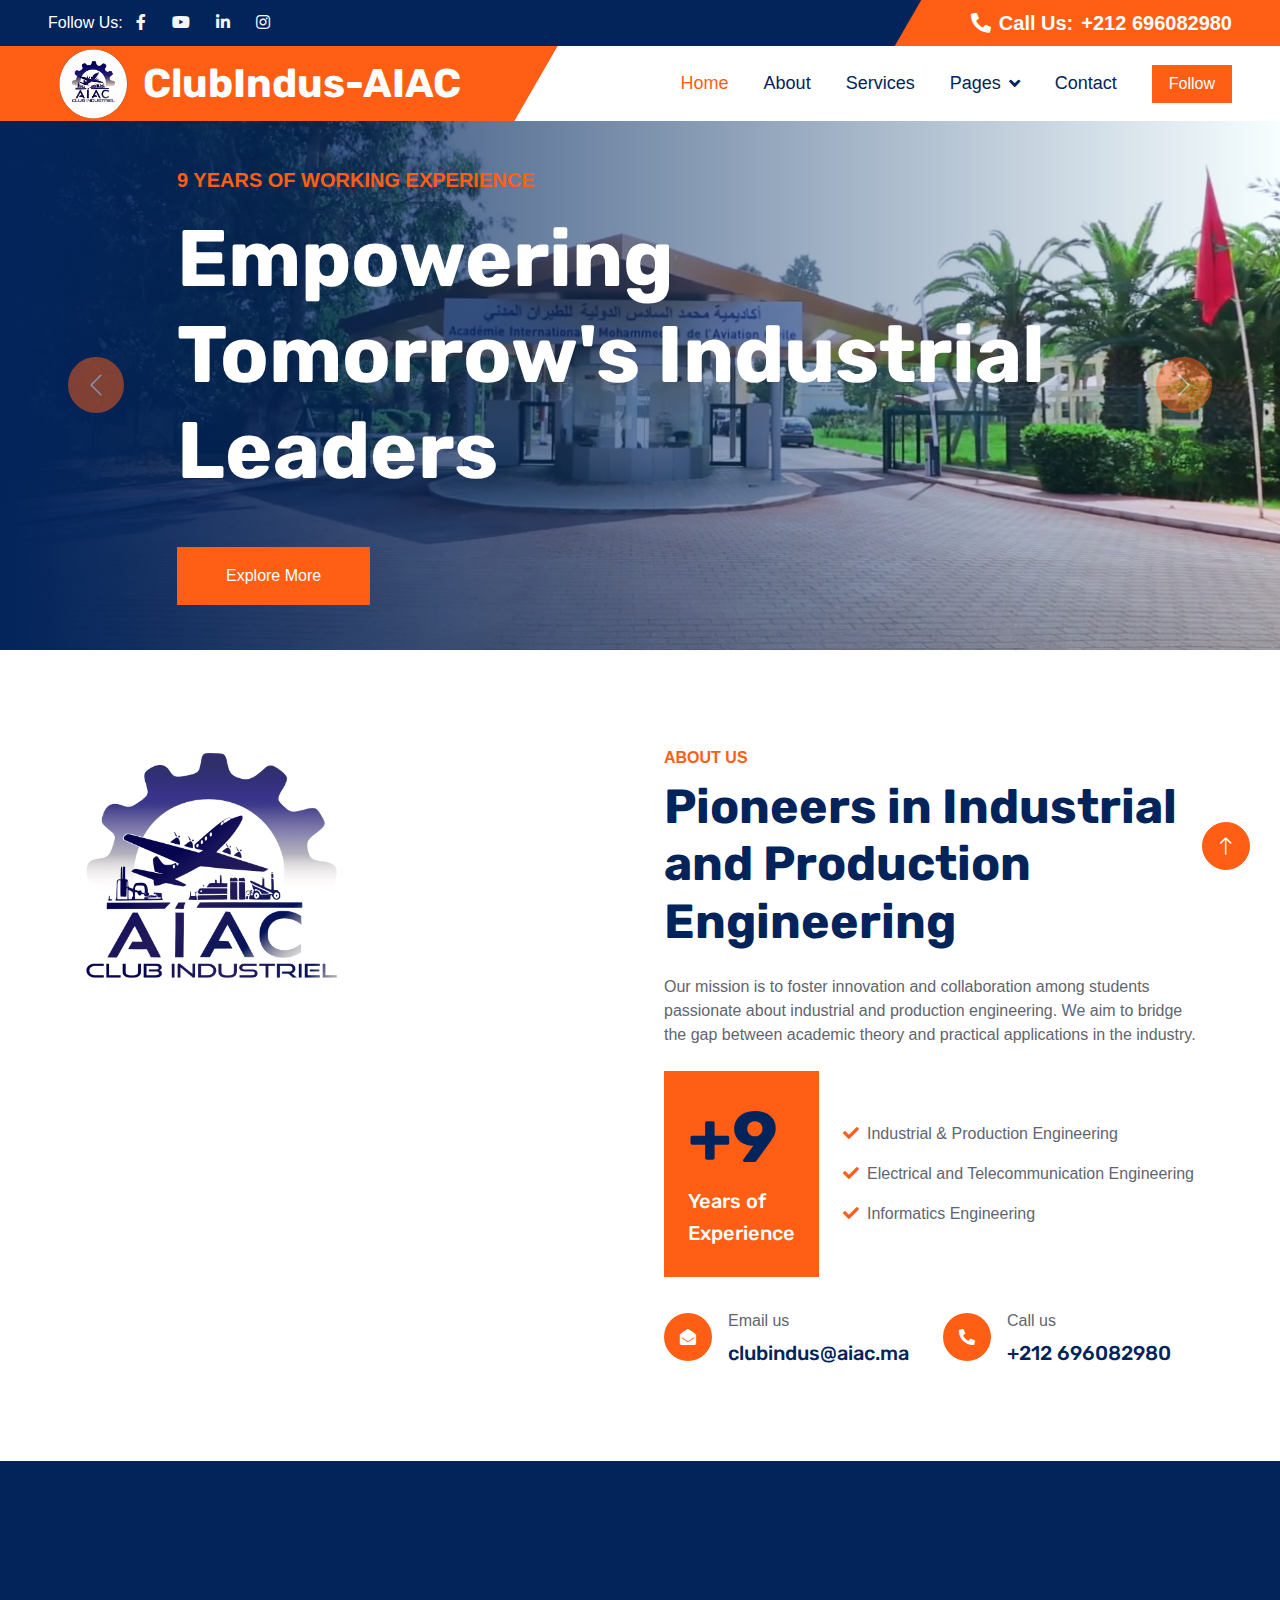
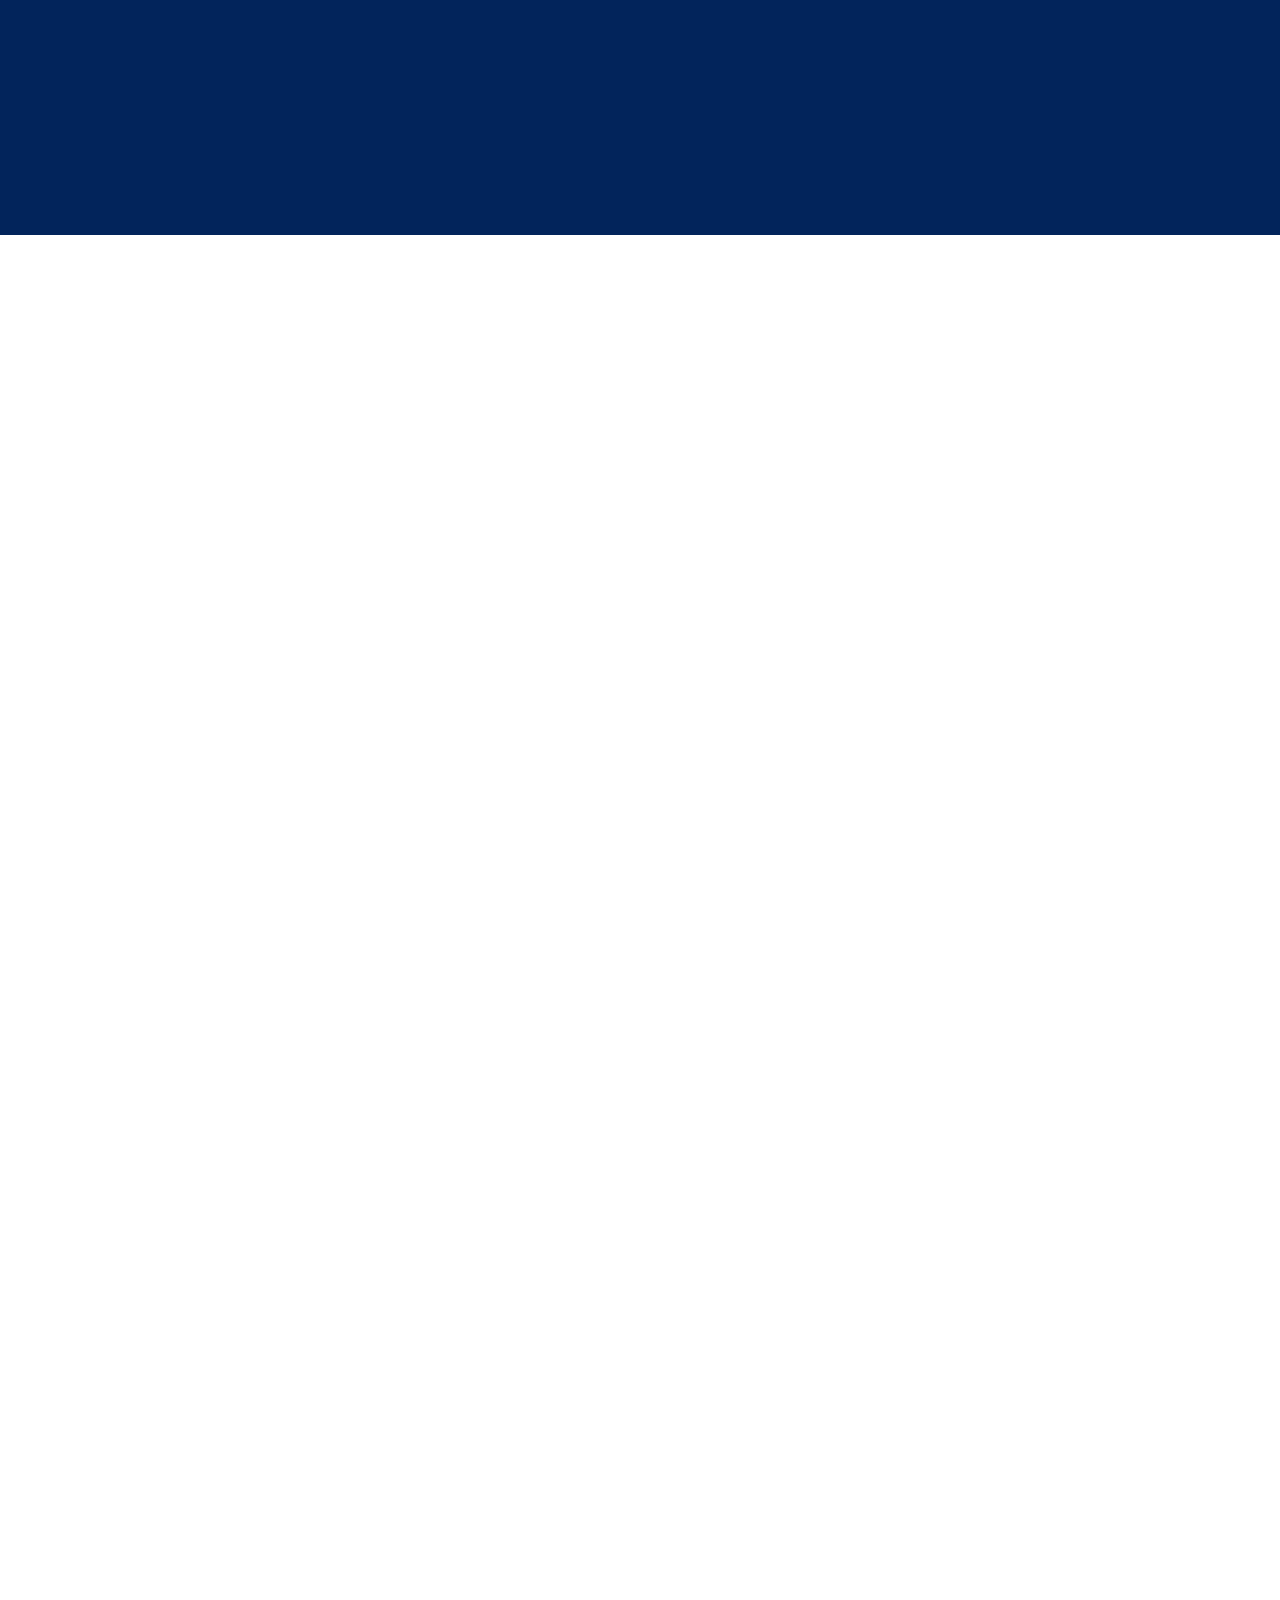
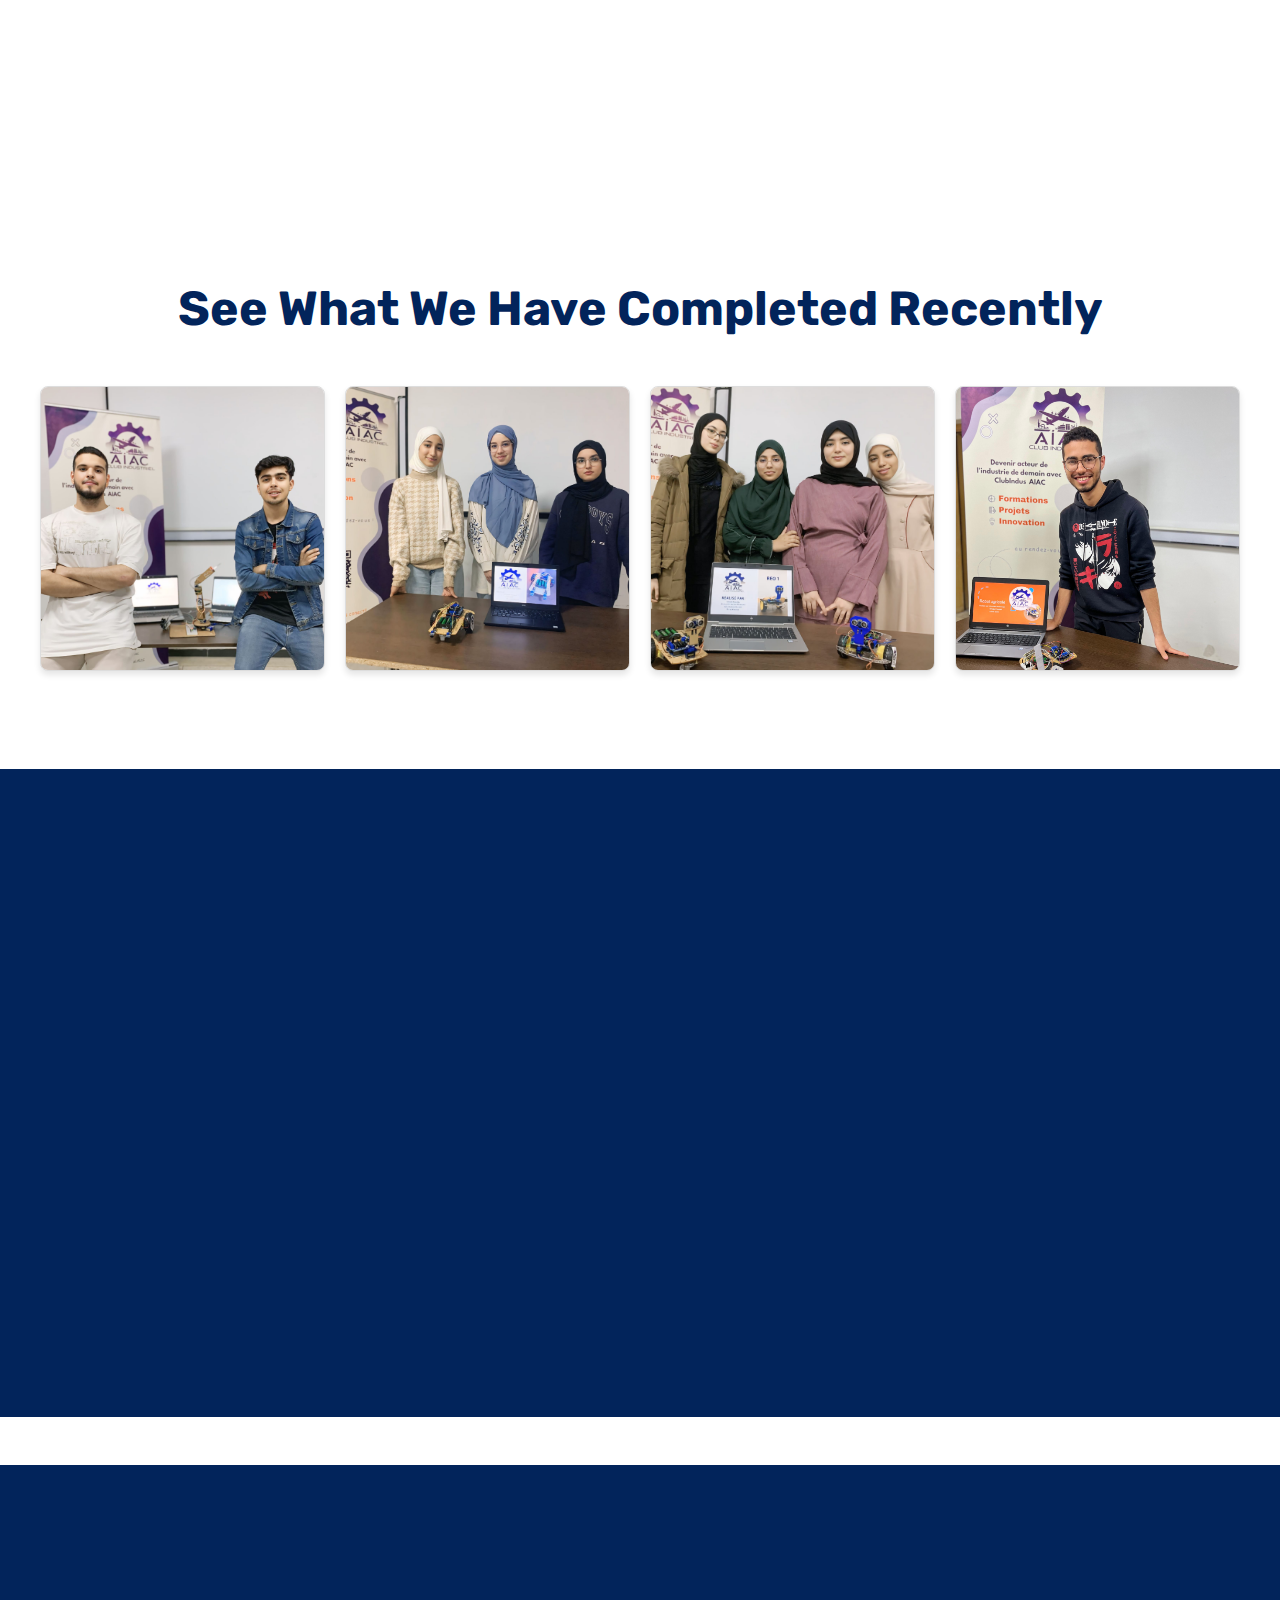
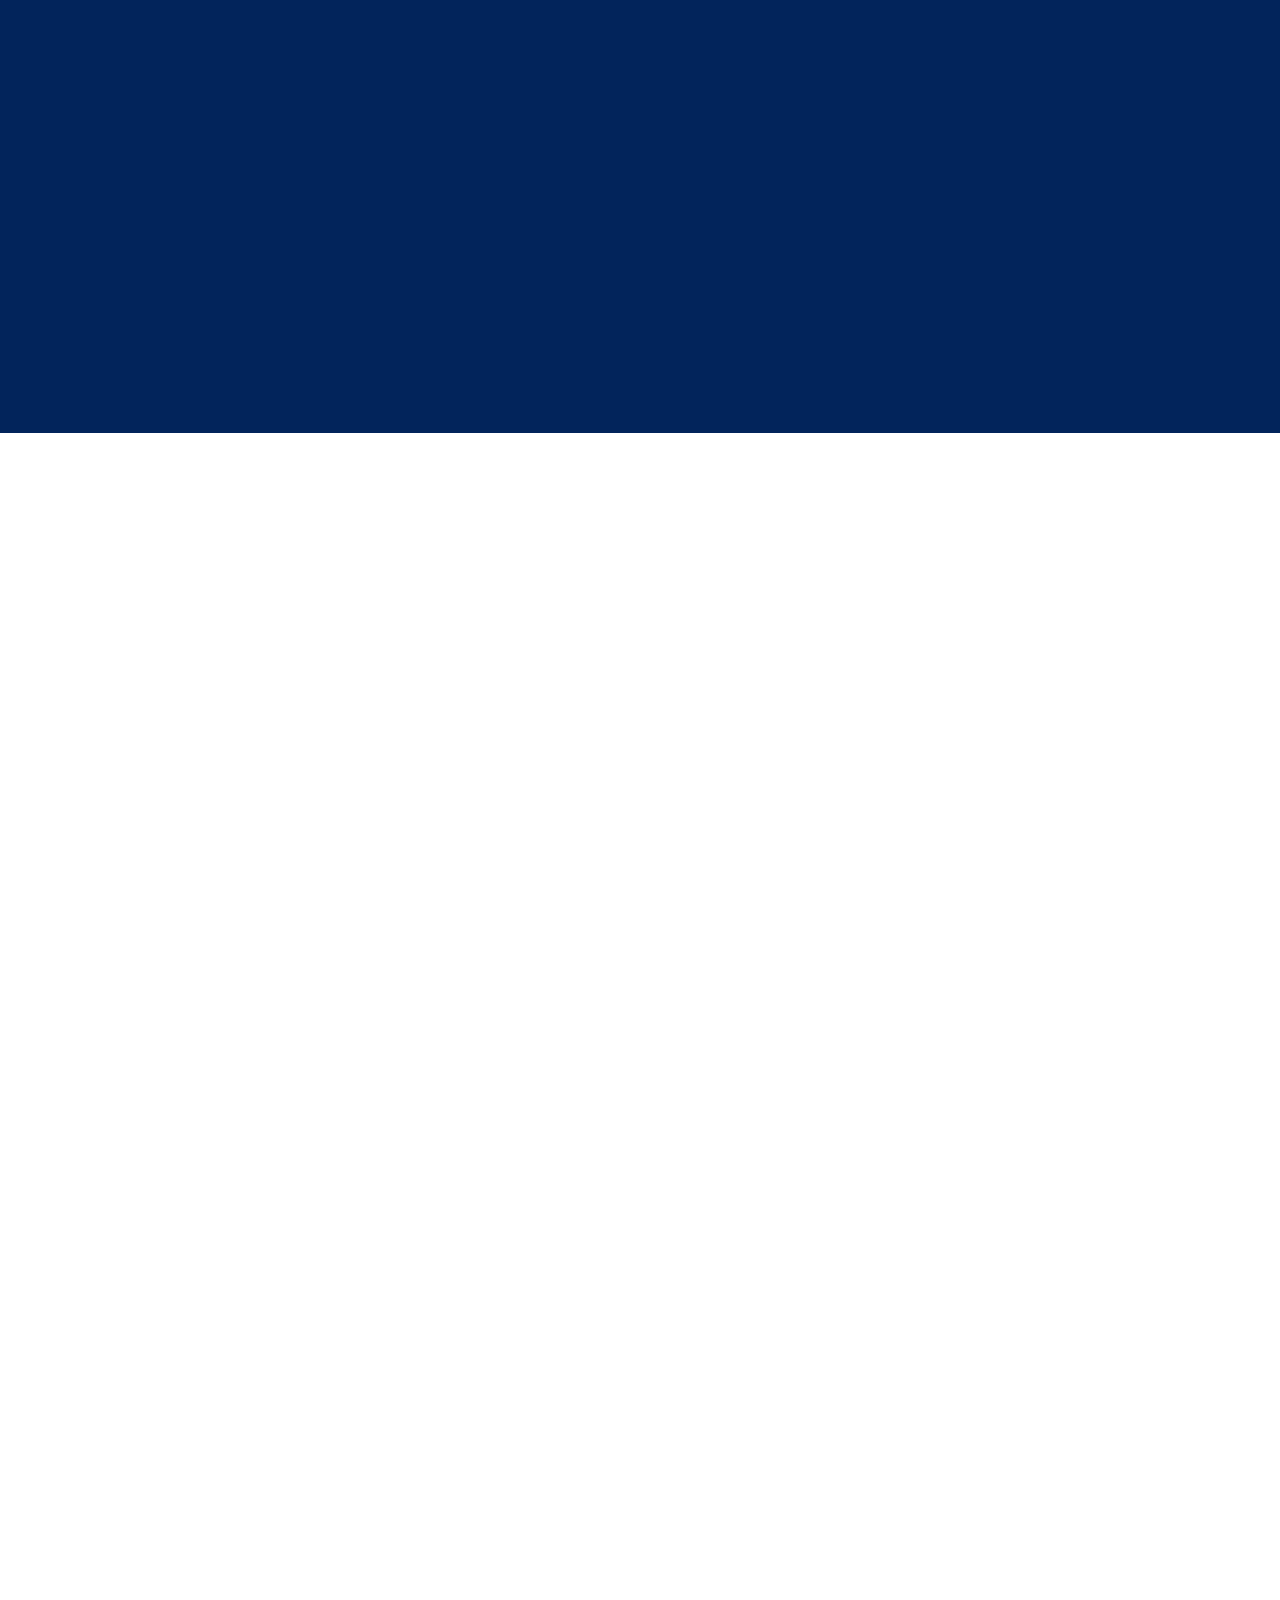
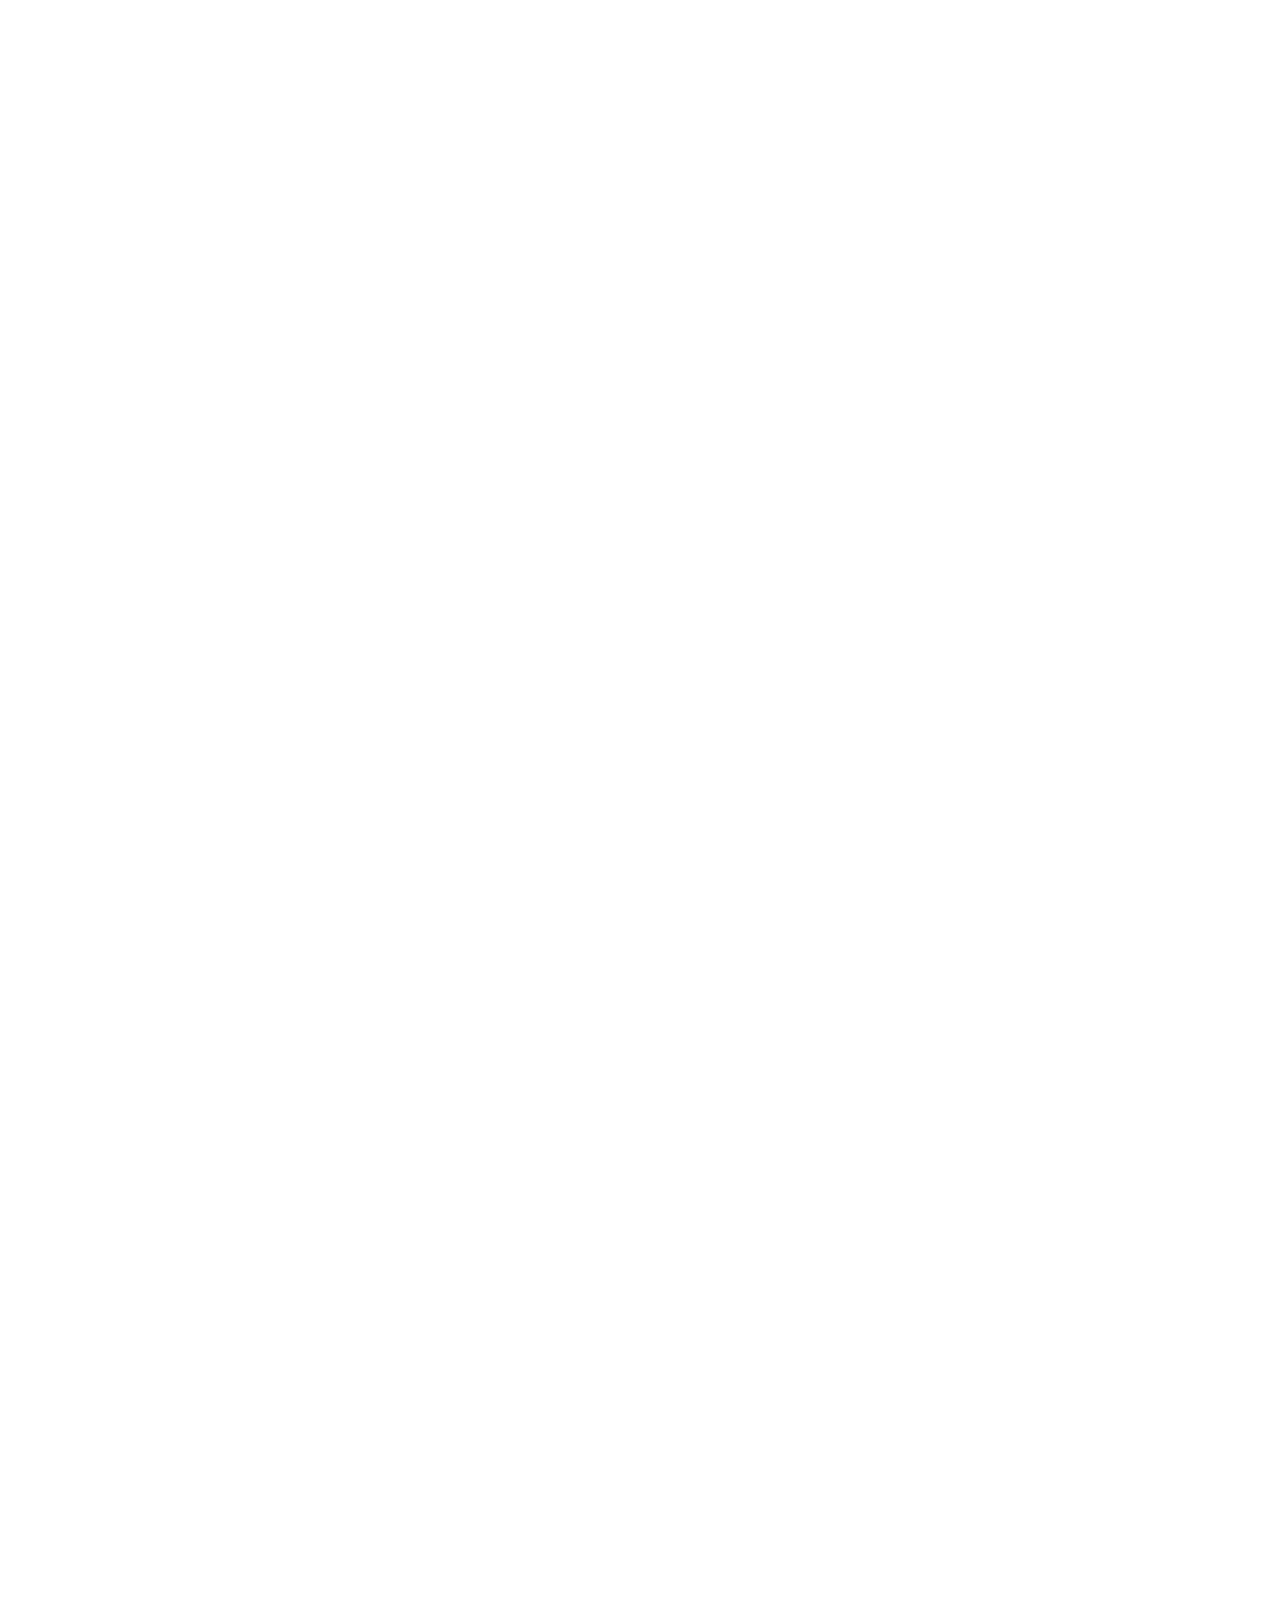
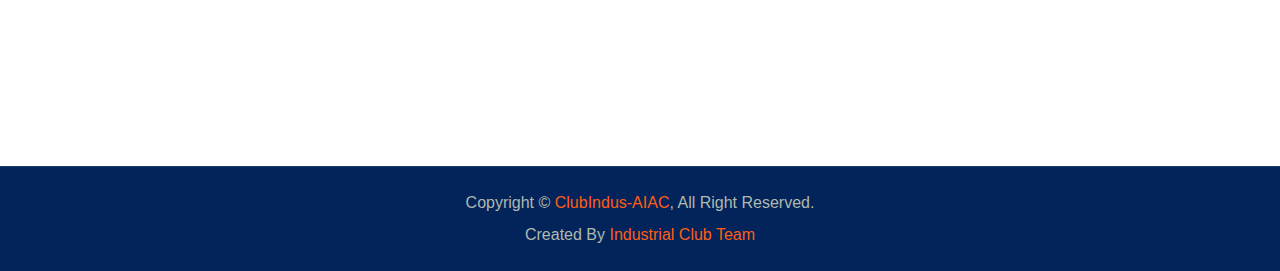
==== index.html @ c7acda67 "`Added alt tags to logo images in index.html`" ====
<!DOCTYPE html>
<html lang="en">

<head>
    <meta charset="utf-8">
    <title>Industrial club AIAC</title>
    <meta content="width=device-width, initial-scale=1.0" name="viewport">
    <meta name="description" content="Discover the AIAC Industrial Club: a space for innovation and training for industrial engineering students.">
    <meta name="keywords" content="club indus aiac, indus aiac, Académie Internationale Mohammed VI de l'Aviation Civile, club indus AIAC, indus AIAC, industrial club, AIAC, industry, industrial engineering, innovation, training">
    <meta name="author" content="AIAC Industrial Club">

    <!-- OneSignal -->
    <script src="https://cdn.onesignal.com/sdks/web/v16/OneSignalSDK.page.js" defer></script>
<script>
  window.OneSignalDeferred = window.OneSignalDeferred || [];
  OneSignalDeferred.push(async function(OneSignal) {
    await OneSignal.init({
      appId: "02920e06-3209-4dfc-8f0b-f9dc624de262",
    });
  });
</script>
    <!-- OneSignal -->


    <!-- Favicon -->
    <link href="img/favicon.ico" rel="icon">

    <!-- Google Web Fonts -->
    <link rel="preconnect" href="https://fonts.googleapis.com">
    <link rel="preconnect" href="https://fonts.gstatic.com" crossorigin>
    <link href="https://fonts.googleapis.com/css2?family=Open+Sans:wght@400;500;600&family=Rubik:wght@500;600;700&display=swap" rel="stylesheet">

    <!-- Icon Font Stylesheet -->
    <link href="https://cdnjs.cloudflare.com/ajax/libs/font-awesome/5.10.0/css/all.min.css" rel="stylesheet">
    <link href="https://cdn.jsdelivr.net/npm/bootstrap-icons@1.4.1/font/bootstrap-icons.css" rel="stylesheet">

    <!-- Libraries Stylesheet -->
    <link href="lib/animate/animate.min.css" rel="stylesheet">
    <link href="lib/owlcarousel/assets/owl.carousel.min.css" rel="stylesheet">

    <!-- Customized Bootstrap Stylesheet -->
    <link href="css/bootstrap.min.css" rel="stylesheet">

    <!-- Template Stylesheet -->
    <link href="css/style.css" rel="stylesheet">
</head>

<body>
    <!-- Spinner Start -->
    <div id="spinner" class="show bg-white position-fixed translate-middle w-100 vh-100 top-50 start-50 d-flex align-items-center justify-content-center">
        <div class="spinner-border text-primary" role="status" style="width: 3rem; height: 3rem;"></div>
    </div>
    <!-- Spinner End -->


    <!-- Topbar Start -->
    <div class="container-fluid bg-dark px-0">
        <div class="row g-0 d-none d-lg-flex">
            <div class="col-lg-6 ps-5 text-start">
                <div class="h-100 d-inline-flex align-items-center text-white">
                    <span>Follow Us:</span>
                    <a class="btn btn-link text-light" href="https://www.facebook.com/ClubIndustrielAIAC/"><i class="fab fa-facebook-f"></i></a>
                    <a class="btn btn-link text-light" href=""><i class="fab fa-youtube"></i></a>
                    <a class="btn btn-link text-light" href="https://www.linkedin.com/company/club-industriel-aiac/"><i class="fab fa-linkedin-in"></i></a>
                    <a class="btn btn-link text-light" href="https://www.instagram.com/clubindusaiac/"><i class="fab fa-instagram"></i></a>
                </div>
            </div>
            <div class="col-lg-6 text-end">
                <div class="h-100 topbar-right d-inline-flex align-items-center text-white py-2 px-5">
                    <span class="fs-5 fw-bold me-2"><i class="fa fa-phone-alt me-2"></i>Call Us:</span>
                    <span class="fs-5 fw-bold">+212 696082980</span>
                </div>
            </div>
        </div>
    </div>
    <!-- Topbar End -->


    <!-- Navbar Start -->
    <nav class="navbar navbar-expand-lg bg-white navbar-light sticky-top py-0 pe-5">
        <a href="index.html" class="navbar-brand ps-5 me-0">
            <div ><img class="logo" src="img/logojdid.png" alt="Logo"></div>
            <h1 class="text-white m-0">ClubIndus-AIAC</h1>
            
        </a>
        <button type="button" class="navbar-toggler me-0" data-bs-toggle="collapse" data-bs-target="#navbarCollapse">
            <span class="navbar-toggler-icon"></span>
        </button>
        <div class="collapse navbar-collapse" id="navbarCollapse">
            
            <div class="navbar-nav ms-auto p-4 p-lg-0">
                <a href="index.html" class="nav-item nav-link active">Home</a>
                <a href="about.html" class="nav-item nav-link">About</a>
                <a href="service.html" class="nav-item nav-link">Services</a>
                <div class="nav-item dropdown">
                    <a href="#" class="nav-link dropdown-toggle" data-bs-toggle="dropdown">Pages</a>
                    <div class="dropdown-menu bg-light m-0">
                        <a href="project.html" class="dropdown-item">Projects</a>
                        <a href="feature.html" class="dropdown-item">Features</a>
                        <a href="404.html" class="dropdown-item">Events</a>
                        <a href="team.html" class="dropdown-item">Our Team</a>
                        <a href="testimonial.html" class="dropdown-item">Testimonial</a>
                    </div>
                </div>
                <a href="contact.html" class="nav-item nav-link">Contact</a>
            </div>
            <a href="https://www.instagram.com/clubindusaiac/" class="btn btn-primary px-3 d-none d-lg-block" id="followButton">Follow</a>
            
        </div>
    </nav>
    <!-- Navbar End -->


    <!-- Carousel Start -->
    <div class="container-fluid px-0 mb-5">
        
        <div id="header-carousel" class="carousel slide" data-bs-ride="carousel">
            <div class="carousel-inner">
                <div class="carousel-item active">
                    
                    <img class="w-100" src="img/carousel-1.jpg" alt="Image">
                    <div class="carousel-caption">
                        <div class="container">
                            <div class="row justify-content-center">
                                <div class="col-lg-10 text-start">
                                    <p class="fs-5 fw-medium text-primary text-uppercase animated slideInRight">9 Years of Working Experience</p>
                                    <h1 class="display-1 text-white mb-5 animated slideInRight">Empowering Tomorrow's Industrial Leaders</h1>
                                    <a href="#about" class="btn btn-primary py-3 px-5 animated slideInRight">Explore More</a>
                                </div>
                            </div>
                        </div>
                    </div>
                </div>
                <div class="carousel-item">
                    
                    <img class="w-100" src="img/carousel-2.jpg" alt="Image">
                    <div class="carousel-caption">
                        <div class="container">
                            <div class="row justify-content-center">
                                <div class="col-lg-10 text-start">
                                    <p class="fs-5 fw-medium text-primary text-uppercase animated slideInRight">9 Years of Working Experience</p>
                                    <h1 class="display-1 text-white mb-5 animated slideInRight">Fostering Innovation and Growth in Engineering</h1>
                                    <a href="#about" class="btn btn-primary py-3 px-5 animated slideInRight">Explore More</a>
                                </div>
                            </div>
                        </div>
                    </div>
                </div>
            </div>
            <button class="carousel-control-prev" type="button" data-bs-target="#header-carousel"
                data-bs-slide="prev">
                <span class="carousel-control-prev-icon" aria-hidden="true"></span>
                <span class="visually-hidden">Previous</span>
            </button>
            <button class="carousel-control-next" type="button" data-bs-target="#header-carousel"
                data-bs-slide="next">
                <span class="carousel-control-next-icon" aria-hidden="true"></span>
                <span class="visually-hidden">Next</span>
            </button>
        </div>
    </div>
    <!-- Carousel End -->


    <!-- About Start -->
    <div class="container-xxl py-5" id="about">
        <div class="container">
            <div class="row g-5">
                <div class="col-lg-6">
                    <div class="row gx-3 h-100">
                        <div class="col-6 align-self-start wow fadeInUp" data-wow-delay="0.1s">
                            <img class="img-fluid" src="img/logo.png" alt="club industriel aiac">
                        </div>
                        <div class="col-6 align-self-end wow fadeInDown" data-wow-delay="0.1s">
                            <img class="img-fluid" src="img/about-1.jpg" alt="club industriel aiac">
                        </div>
                    </div>
                </div>
                <div class="col-lg-6 wow fadeIn" data-wow-delay="0.5s">
                    <p class="fw-medium text-uppercase text-primary mb-2">About Us</p>
                    <h1 class="display-5 mb-4">Pioneers in Industrial and Production Engineering</h1>
                    <p class="mb-4">Our mission is to foster innovation and collaboration among students passionate about industrial and production engineering. We aim to bridge the gap between academic theory and practical applications in the industry.</p>
                    <div class="d-flex align-items-center mb-4">
                        <div class="flex-shrink-0 bg-primary p-4">
                            <h1 class="display-2">+9</h1>
                            <h5 class="text-white">Years of</h5>
                            <h5 class="text-white">Experience</h5>
                        </div>
                        <div class="ms-4">
                            <p><i class="fa fa-check text-primary me-2"></i>Industrial & Production Engineering</p>
                            <p><i class="fa fa-check text-primary me-2"></i>Electrical and Telecommunication Engineering</p>
                            <p class="mb-0"><i class="fa fa-check text-primary me-2"></i>Informatics Engineering</p>
                        </div>
                    </div>
                    <div class="row pt-2">
                        <div class="col-sm-6">
                            <div class="d-flex align-items-center">
                                <div class="flex-shrink-0 btn-lg-square rounded-circle bg-primary">
                                    <i class="fa fa-envelope-open text-white"></i>
                                </div>
                                <div class="ms-3">
                                    <p class="mb-2">Email us</p>
                                    <h5 class="mb-0">clubindus@aiac.ma</h5>
                                </div>
                            </div>
                        </div>
                        <div class="col-sm-6">
                            <div class="d-flex align-items-center">
                                <div class="flex-shrink-0 btn-lg-square rounded-circle bg-primary">
                                    <i class="fa fa-phone-alt text-white"></i>
                                </div>
                                <div class="ms-3">
                                    <p class="mb-2">Call us</p>
                                    <h5 class="mb-0">+212 696082980</h5>
                                </div>
                            </div>
                        </div>
                    </div>
                </div>
            </div>
        </div>
    </div>
    <!-- About End -->


    <!-- Facts Start -->
    <div class="container-fluid facts my-5 p-5">
        <div class="row g-5">
            <div class="col-md-6 col-xl-3 wow fadeIn" data-wow-delay="0.1s">
                <div class="text-center border p-5">
                    <i class="fa fa-certificate fa-3x text-white mb-3"></i>
                    <h1 class="display-2 text-primary mb-0" data-toggle="counter-up">+9</h1>
                    <span class="fs-5 fw-semi-bold text-white">Years Experience</span>
                </div>
            </div>
            <div class="col-md-6 col-xl-3 wow fadeIn" data-wow-delay="0.3s">
                <div class="text-center border p-5">
                    <i class="fa fa-users-cog fa-3x text-white mb-3"></i>
                    <h1 class="display-2 text-primary mb-0" data-toggle="counter-up">65</h1>
                    <span class="fs-5 fw-semi-bold text-white">Team Members</span>
                </div>
            </div>
            <div class="col-md-6 col-xl-3 wow fadeIn" data-wow-delay="0.5s">
                <div class="text-center border p-5">
                    <i class="fa fa-users fa-3x text-white mb-3"></i>
                    <h1 class="display-2 text-primary mb-0" data-toggle="counter-up">450</h1>
                    <span class="fs-5 fw-semi-bold text-white">Old Members</span>
                </div>
            </div>
            <div class="col-md-6 col-xl-3 wow fadeIn" data-wow-delay="0.7s">
                <div class="text-center border p-5">
                    <i class="fa fa-check-double fa-3x text-white mb-3"></i>
                    <h1 class="display-2 text-primary mb-0" data-toggle="counter-up">+9</h1>
                    <span class="fs-5 fw-semi-bold text-white">Projects Done</span>
                </div>
            </div>
        </div>
    </div>
    <!-- Facts End -->


    <!-- Features Start -->
    <div class="container-xxl py-5">
        <div class="container">
            <div class="row g-5 align-items-center">
                <div class="col-lg-6 wow fadeInUp" data-wow-delay="0.1s">
                    <div class="position-relative me-lg-4">
                        <img class="img-fluid w-100" src="img/feature.jpg" alt="">
                        <span class="position-absolute top-50 start-100 translate-middle bg-white rounded-circle d-none d-lg-block" style="width: 120px; height: 120px;"></span>
                        <button type="button" class="btn-play" data-bs-toggle="modal"
                            data-src="https://youtu.be/eDP_A_HLPFg?si=ewSUAJoMXJ6DkJhF" data-bs-target="#videoModal">
                            <span></span>
                        </button>
                    </div>
                </div>
                <div class="col-lg-6 wow fadeInUp" data-wow-delay="0.5s">
                    <p class="fw-medium text-uppercase text-primary mb-2">Why Choosing Us!</p>
                    <h1 class="display-5 mb-4">Few Reasons Why People Choosing Us!</h1>
                    <p class="mb-4">Industrial club AIAC focuses on equipping students with hands-on skills in industrial automation, process optimization, and production engineering. We bridge the gap between theoretical knowledge and practical applications, ensuring that members are industry-ready.</p>
                    <div class="row gy-4">
                        <div class="col-12">
                            <div class="d-flex">
                                <div class="flex-shrink-0 btn-lg-square rounded-circle bg-primary">
                                    <i class="fa fa-check text-white"></i>
                                </div>
                                <div class="ms-4">
                                    <h4>Cutting-Edge Projects</h4>
                                    <span>We work on innovative projects that address real-world industrial challenges, from robotics to smart manufacturing systems. These projects help members gain experience and showcase their talents.</span>
                                </div>
                            </div>
                        </div>
                        <div class="col-12">
                            <div class="d-flex">
                                <div class="flex-shrink-0 btn-lg-square rounded-circle bg-primary">
                                    <i class="fa fa-check text-white"></i>
                                </div>
                                <div class="ms-4">
                                    <h4>Comprehensive Learning</h4>
                                    <span>From workshops to technical competitions and industrial visits, we offer diverse learning experiences that enhance both technical and soft skills like teamwork, communication, and leadership.</span>
                                </div>
                            </div>
                        </div>
                        <div class="col-12">
                            <div class="d-flex">
                                <div class="flex-shrink-0 btn-lg-square rounded-circle bg-primary">
                                    <i class="fa fa-check text-white"></i>
                                </div>
                                <div class="ms-4">
                                    <h4>Exclusive Events</h4>
                                    <span>We host guest lectures, seminars, and conferences featuring industry leaders and pioneers in production engineering, keeping members informed about the latest trends and advancements.</span>
                                </div>
                            </div>
                        </div>
                    </div>
                </div>
            </div>
        </div>
    </div>
    <!-- Features End -->


    <!-- Video Modal Start -->
    <div class="modal modal-video fade" id="videoModal" tabindex="-1" aria-labelledby="exampleModalLabel" aria-hidden="true">
        <div class="modal-dialog">
            <div class="modal-content rounded-0">
                <div class="modal-header">
                    <h3 class="modal-title" id="exampleModalLabel">Video</h3>
                    <button type="button" class="btn-close" data-bs-dismiss="modal" aria-label="Close"></button>
                </div>
                <div class="modal-body">
                    <!-- 16:9 aspect ratio -->
                    <blockquote class="instagram-media" data-instgrm-captioned data-instgrm-permalink="https://www.instagram.com/reel/DBo_NF8NOnF/?utm_source=ig_embed&amp;utm_campaign=loading" data-instgrm-version="14" style=" background:#FFF; border:0; border-radius:3px; box-shadow:0 0 1px 0 rgba(0,0,0,0.5),0 1px 10px 0 rgba(0,0,0,0.15); margin: 1px; max-width:540px; min-width:326px; padding:0; width:99.375%; width:-webkit-calc(100% - 2px); width:calc(100% - 2px);"><div style="padding:16px;"> <a href="https://www.instagram.com/reel/DBo_NF8NOnF/?utm_source=ig_embed&amp;utm_campaign=loading" style=" background:#FFFFFF; line-height:0; padding:0 0; text-align:center; text-decoration:none; width:100%;" target="_blank"> <div style=" display: flex; flex-direction: row; align-items: center;"> <div style="background-color: #F4F4F4; border-radius: 50%; flex-grow: 0; height: 40px; margin-right: 14px; width: 40px;"></div> <div style="display: flex; flex-direction: column; flex-grow: 1; justify-content: center;"> <div style=" background-color: #F4F4F4; border-radius: 4px; flex-grow: 0; height: 14px; margin-bottom: 6px; width: 100px;"></div> <div style=" background-color: #F4F4F4; border-radius: 4px; flex-grow: 0; height: 14px; width: 60px;"></div></div></div><div style="padding: 19% 0;"></div> <div style="display:block; height:50px; margin:0 auto 12px; width:50px;"><svg width="50px" height="50px" viewBox="0 0 60 60" version="1.1" xmlns="https://www.w3.org/2000/svg" xmlns:xlink="https://www.w3.org/1999/xlink"><g stroke="none" stroke-width="1" fill="none" fill-rule="evenodd"><g transform="translate(-511.000000, -20.000000)" fill="#000000"><g><path d="M556.869,30.41 C554.814,30.41 553.148,32.076 553.148,34.131 C553.148,36.186 554.814,37.852 556.869,37.852 C558.924,37.852 560.59,36.186 560.59,34.131 C560.59,32.076 558.924,30.41 556.869,30.41 M541,60.657 C535.114,60.657 530.342,55.887 530.342,50 C530.342,44.114 535.114,39.342 541,39.342 C546.887,39.342 551.658,44.114 551.658,50 C551.658,55.887 546.887,60.657 541,60.657 M541,33.886 C532.1,33.886 524.886,41.1 524.886,50 C524.886,58.899 532.1,66.113 541,66.113 C549.9,66.113 557.115,58.899 557.115,50 C557.115,41.1 549.9,33.886 541,33.886 M565.378,62.101 C565.244,65.022 564.756,66.606 564.346,67.663 C563.803,69.06 563.154,70.057 562.106,71.106 C561.058,72.155 560.06,72.803 558.662,73.347 C557.607,73.757 556.021,74.244 553.102,74.378 C549.944,74.521 548.997,74.552 541,74.552 C533.003,74.552 532.056,74.521 528.898,74.378 C525.979,74.244 524.393,73.757 523.338,73.347 C521.94,72.803 520.942,72.155 519.894,71.106 C518.846,70.057 518.197,69.06 517.654,67.663 C517.244,66.606 516.755,65.022 516.623,62.101 C516.479,58.943 516.448,57.996 516.448,50 C516.448,42.003 516.479,41.056 516.623,37.899 C516.755,34.978 517.244,33.391 517.654,32.338 C518.197,30.938 518.846,29.942 519.894,28.894 C520.942,27.846 521.94,27.196 523.338,26.654 C524.393,26.244 525.979,25.756 528.898,25.623 C532.057,25.479 533.004,25.448 541,25.448 C548.997,25.448 549.943,25.479 553.102,25.623 C556.021,25.756 557.607,26.244 558.662,26.654 C560.06,27.196 561.058,27.846 562.106,28.894 C563.154,29.942 563.803,30.938 564.346,32.338 C564.756,33.391 565.244,34.978 565.378,37.899 C565.522,41.056 565.552,42.003 565.552,50 C565.552,57.996 565.522,58.943 565.378,62.101 M570.82,37.631 C570.674,34.438 570.167,32.258 569.425,30.349 C568.659,28.377 567.633,26.702 565.965,25.035 C564.297,23.368 562.623,22.342 560.652,21.575 C558.743,20.834 556.562,20.326 553.369,20.18 C550.169,20.033 549.148,20 541,20 C532.853,20 531.831,20.033 528.631,20.18 C525.438,20.326 523.257,20.834 521.349,21.575 C519.376,22.342 517.703,23.368 516.035,25.035 C514.368,26.702 513.342,28.377 512.574,30.349 C511.834,32.258 511.326,34.438 511.181,37.631 C511.035,40.831 511,41.851 511,50 C511,58.147 511.035,59.17 511.181,62.369 C511.326,65.562 511.834,67.743 512.574,69.651 C513.342,71.625 514.368,73.296 516.035,74.965 C517.703,76.634 519.376,77.658 521.349,78.425 C523.257,79.167 525.438,79.673 528.631,79.82 C531.831,79.965 532.853,80.001 541,80.001 C549.148,80.001 550.169,79.965 553.369,79.82 C556.562,79.673 558.743,79.167 560.652,78.425 C562.623,77.658 564.297,76.634 565.965,74.965 C567.633,73.296 568.659,71.625 569.425,69.651 C570.167,67.743 570.674,65.562 570.82,62.369 C570.966,59.17 571,58.147 571,50 C571,41.851 570.966,40.831 570.82,37.631"></path></g></g></g></svg></div><div style="padding-top: 8px;"> <div style=" color:#3897f0; font-family:Arial,sans-serif; font-size:14px; font-style:normal; font-weight:550; line-height:18px;">Voir cette publication sur Instagram</div></div><div style="padding: 12.5% 0;"></div> <div style="display: flex; flex-direction: row; margin-bottom: 14px; align-items: center;"><div> <div style="background-color: #F4F4F4; border-radius: 50%; height: 12.5px; width: 12.5px; transform: translateX(0px) translateY(7px);"></div> <div style="background-color: #F4F4F4; height: 12.5px; transform: rotate(-45deg) translateX(3px) translateY(1px); width: 12.5px; flex-grow: 0; margin-right: 14px; margin-left: 2px;"></div> <div style="background-color: #F4F4F4; border-radius: 50%; height: 12.5px; width: 12.5px; transform: translateX(9px) translateY(-18px);"></div></div><div style="margin-left: 8px;"> <div style=" background-color: #F4F4F4; border-radius: 50%; flex-grow: 0; height: 20px; width: 20px;"></div> <div style=" width: 0; height: 0; border-top: 2px solid transparent; border-left: 6px solid #f4f4f4; border-bottom: 2px solid transparent; transform: translateX(16px) translateY(-4px) rotate(30deg)"></div></div><div style="margin-left: auto;"> <div style=" width: 0px; border-top: 8px solid #F4F4F4; border-right: 8px solid transparent; transform: translateY(16px);"></div> <div style=" background-color: #F4F4F4; flex-grow: 0; height: 12px; width: 16px; transform: translateY(-4px);"></div> <div style=" width: 0; height: 0; border-top: 8px solid #F4F4F4; border-left: 8px solid transparent; transform: translateY(-4px) translateX(8px);"></div></div></div> <div style="display: flex; flex-direction: column; flex-grow: 1; justify-content: center; margin-bottom: 24px;"> <div style=" background-color: #F4F4F4; border-radius: 4px; flex-grow: 0; height: 14px; margin-bottom: 6px; width: 224px;"></div> <div style=" background-color: #F4F4F4; border-radius: 4px; flex-grow: 0; height: 14px; width: 144px;"></div></div></a><p style=" color:#c9c8cd; font-family:Arial,sans-serif; font-size:14px; line-height:17px; margin-bottom:0; margin-top:8px; overflow:hidden; padding:8px 0 7px; text-align:center; text-overflow:ellipsis; white-space:nowrap;"><a href="https://www.instagram.com/reel/DBo_NF8NOnF/?utm_source=ig_embed&amp;utm_campaign=loading" style=" color:#c9c8cd; font-family:Arial,sans-serif; font-size:14px; font-style:normal; font-weight:normal; line-height:17px; text-decoration:none;" target="_blank">Une publication partagée par club industriel AIAC (@clubindusaiac)</a></p></div></blockquote>
                    <script async src="https://www.instagram.com/embed.js"></script>
                </div>
            </div>
        </div>
    </div>
    <!-- Video Modal End -->


    <!-- Service Start -->
    <div class="container-xxl py-5">
        <div class="container">
            <div class="text-center mx-auto pb-4 wow fadeInUp" data-wow-delay="0.1s" style="max-width: 600px;">
                <p class="fw-medium text-uppercase text-primary mb-2">Our Services</p>
                <h1 class="display-5 mb-4">We Provide Best Industrial Services</h1>
            </div>
            <div class="row gy-5 gx-4">
                <div class="col-md-6 col-lg-4 wow fadeInUp" data-wow-delay="0.1s">
                    <div class="service-item">
                        <img class="img-fluid" src="img/service-1.jpg" alt="">
                        <div class="service-img">
                            <img class="img-fluid" src="img/service-1.jpg" alt="">
                        </div>
                        <div class="service-detail">
                            <div class="service-title">
                                <hr class="w-25">
                                <h3 class="mb-0">Workshops and Training Sessions</h3>
                                <hr class="w-25">
                            </div>
                            <div class="service-text">
                                <p class="text-white mb-0">Hands-on training in industrial automation, production processes, robotics, and manufacturing technologies.
                                    Seminars on the latest trends in industrial and production engineering (e.g., lean manufacturing, 3D printing, IoT in industry).
                                    </p>
                            </div>
                        </div>
                        <a class="btn btn-light" href="">Read More</a>
                    </div>
                </div>
                <div class="col-md-6 col-lg-4 wow fadeInUp" data-wow-delay="0.3s">
                    <div class="service-item">
                        <img class="img-fluid" src="img/service-2.jpg" alt="">
                        <div class="service-img">
                            <img class="img-fluid" src="img/service-2.jpg" alt="">
                        </div>
                        <div class="service-detail">
                            <div class="service-title">
                                <hr class="w-25">
                                <h3 class="mb-0">Industrial Visits and Tours</h3>
                                <hr class="w-25">
                            </div>
                            <div class="service-text">
                                <p class="text-white mb-0">Organizing field trips to manufacturing plants, industrial sites, and engineering companies to give students practical exposure.</p>
                            </div>
                        </div>
                        <a class="btn btn-light" href="">Read More</a>
                    </div>
                </div>
                <div class="col-md-6 col-lg-4 wow fadeInUp" data-wow-delay="0.5s">
                    <div class="service-item">
                        <img class="img-fluid" src="img/service-3.jpg" alt="">
                        <div class="service-img">
                            <img class="img-fluid" src="img/service-3.jpg" alt="">
                        </div>
                        <div class="service-detail">
                            <div class="service-title">
                                <hr class="w-25">
                                <h3 class="mb-0">Student-Led Projects</h3>
                                <hr class="w-25">
                            </div>
                            <div class="service-text">
                                <p class="text-white mb-0">Facilitating group projects that focus on solving real-world industrial problems or creating new engineering solutions.</p>
                            </div>
                        </div>
                        <a class="btn btn-light" href="">Read More</a>
                    </div>
                </div>
            </div>
        </div>
    </div>
    <!-- Service End -->


    <!-- Project Start -->
    <section class="nos-projets">
        <h1 class="display-5 mb-5">See What We Have Completed Recently</h1>
        <div class="projets-container">
          <div class="projet">
            <img src="img/12.jpg" alt="Projet 2">
          </div>
          <div class="projet">
            <img src="img/13.jpg" alt="Projet 2">
          </div>
          <div class="projet">
            <img src="img/14.jpg" alt="Projet 2">
          </div>
          <div class="projet">
            <img src="img/15.png" alt="Projet 2">
          </div>
        </div>
      </section>
    <div class="container-fluid bg-dark pt-5 my-5 px-0">
        <div class="text-center mx-auto mt-5 wow fadeIn" data-wow-delay="0.1s" style="max-width: 600px;">
            <p class="fw-medium text-uppercase text-primary mb-2">Our Projects</p>
        </div>
        <div class="owl-carousel project-carousel wow fadeIn" data-wow-delay="0.1s">
            <a class="project-item" href="">
                <img class="img-fluid" src="img/16.png" alt="">
                <div class="project-title">
                    <h5 class="text-primary mb-0">Line Follower</h5>
                </div>
            </a>
            <a class="project-item" href="">
                <img class="img-fluid" src="img/17.png" alt="">
                <div class="project-title">
                    <h5 class="text-primary mb-0">Obstacle Avoider</h5>
                </div>
            </a>
            <a class="project-item" href="">
                <img class="img-fluid" src="img/18.png" alt="">
                <div class="project-title">
                    <h5 class="text-primary mb-0">Obstacle Avoider</h5>
                </div>
            </a>
            <a class="project-item" href="">
                <img class="img-fluid" src="img/19.png" alt="">
                <div class="project-title">
                    <h5 class="text-primary mb-0">Agricultural Robot </h5>
                </div>
            </a>
        </div>
    </div>
    <div class="container-fluid bg-dark pt-5 my-5 px-0">
        <div class="owl-carousel project-carousel wow fadeIn" data-wow-delay="0.1s">
            <a class="project-item" href="">
                <img class="img-fluid" src="img/project-1.jpg" alt="">
                <div class="project-title">
                    <h5 class="text-primary mb-0">Drone</h5>
                </div>
            </a>
            <a class="project-item" href="">
                <img class="img-fluid" src="img/project-2.jpg" alt="">
                <div class="project-title">
                    <h5 class="text-primary mb-0">power station</h5>
                </div>
            </a>
            <a class="project-item" href="">
                <img class="img-fluid" src="img/project-3.jpg" alt="">
                <div class="project-title">
                    <h5 class="text-primary mb-0">Computer Numerical Control machine</h5>
                </div>
            </a>
            <a class="project-item" href="">
                <img class="img-fluid" src="img/project-4.jpg" alt="">
                <div class="project-title">
                    <h5 class="text-primary mb-0">solar tracker </h5>
                </div>
            </a>
            <a class="project-item" href="">
                <img class="img-fluid" src="img/project-5.jpg" alt="">
                <div class="project-title">
                    <h5 class="text-primary mb-0">line-following robot</h5>
                </div>
            </a>
            <a class="project-item" href="">
                <img class="img-fluid" src="img/project-6.jpg" alt="">
                <div class="project-title">
                    <h5 class="text-primary mb-0">Computer Numerical Control machine</h5>
                </div>
            </a>
        </div>
    </div>
    <!-- Project End -->


    <!-- Team Start -->
    <div class="container-xxl py-5">
        <div class="container">
            <div class="text-center mx-auto wow fadeInUp" data-wow-delay="0.1s" style="max-width: 600px;">
                <p class="fw-medium text-uppercase text-primary mb-2">Our Team</p>
                <h1 class="display-5 mb-5">Dedicated Team Members</h1>
            </div>
            <div class="row g-4">
                <div class="col-lg-4 col-md-6 wow fadeInUp" data-wow-delay="0.1s">
                    <div class="team-item">
                        <img class="img-fluid" src="img/team-1.jpg" alt="">
                        <div class="d-flex">
                            <div class="flex-shrink-0 btn-square bg-primary" style="width: 90px; height: 90px;">
                                <i class="fa fa-2x fa-share text-white"></i>
                            </div>
                            <div class="position-relative overflow-hidden bg-light d-flex flex-column justify-content-center w-100 ps-4" style="height: 90px;">
                                <h5>IDOUAHMAN HASNAE</h5>
                                <span class="text-primary">President of the club</span>
                                <div class="team-social">
                                    <a class="btn btn-square btn-dark rounded-circle mx-1" href="https://www.facebook.com/profile.php?id=100009779042387&mibextid=ZbWKwL"><i class="fab fa-facebook-f"></i></a>
                                    <a class="btn btn-square btn-dark rounded-circle mx-1" href="https://www.linkedin.com/in/hasnae-idouahman-0b5794299/"><i class="fab fa-linkedin-in"></i></a>
                                    <a class="btn btn-square btn-dark rounded-circle mx-1" href="https://www.instagram.com/hasnae.idou/profilecard/?igsh=dnU3azg1amlvYzA1"><i class="fab fa-instagram"></i></a>
                                </div>                                                              
                            </div>
                        </div>
                    </div>
                </div>

                <div class="col-lg-4 col-md-6 wow fadeInUp" data-wow-delay="0.5s">
                    <div class="team-item">
                        <img class="img-fluid" src="img/team-3.jpg" alt="">
                        <div class="d-flex">
                            <div class="flex-shrink-0 btn-square bg-primary" style="width: 90px; height: 90px;">
                                <i class="fa fa-2x fa-share text-white"></i>
                            </div>
                            <div class="position-relative overflow-hidden bg-light d-flex flex-column justify-content-center w-100 ps-4" style="height: 90px;">
                                <h5>El BOURKADI Otmane</h5>
                                <span class="text-primary">Vice President</span>
                                <div class="team-social">
                                    <a class="btn btn-square btn-dark rounded-circle mx-1" href="https://www.facebook.com/outmane.elb?mibextid=ZbWKwL"><i class="fab fa-facebook-f"></i></a>
                                    <a class="btn btn-square btn-dark rounded-circle mx-1" href="https://www.linkedin.com/in/outmane-el-bourkadi-268783300/"><i class="fab fa-linkedin-in"></i></a>
                                    <a class="btn btn-square btn-dark rounded-circle mx-1" href="https://www.instagram.com/outmane.elb?igsh=MTU5M3VwdnpjbjNjaA=="><i class="fab fa-instagram"></i></a>
                                </div>
                            </div>
                        </div>
                    </div>
                </div>

                <div class="col-lg-4 col-md-6 wow fadeInUp" data-wow-delay="0.3s">
                    <div class="team-item">
                        <img class="img-fluid" src="img/team-2.jpg" alt="">
                        <div class="d-flex">
                            <div class="flex-shrink-0 btn-square bg-primary" style="width: 90px; height: 90px;">
                                <i class="fa fa-2x fa-share text-white"></i>
                            </div>
                            <div class="position-relative overflow-hidden bg-light d-flex flex-column justify-content-center w-100 ps-4" style="height: 90px;">
                                <h5>ZAOUANI Hicham</h5>
                                <span class="text-primary">Training and Projects Manager</span>
                                <div class="team-social">
                                    <a class="btn btn-square btn-dark rounded-circle mx-1" href="https://www.facebook.com/Hicham2568"><i class="fab fa-facebook-f"></i></a>
                                    <a class="btn btn-square btn-dark rounded-circle mx-1" href="https://www.linkedin.com/in/hicham-zaouani-0828b12b9/"><i class="fab fa-linkedin-in"></i></a>
                                    <a class="btn btn-square btn-dark rounded-circle mx-1" href="https://www.instagram.com/zaouani_hicham/"><i class="fab fa-instagram"></i></a>
                                </div>
                            </div>
                        </div>
                    </div>
                </div>

                <div class="col-lg-4 col-md-6 wow fadeInUp" data-wow-delay="0.1s">
                    <div class="team-item">
                        <img class="img-fluid" src="img/team-4.jpg" alt="">
                        <div class="d-flex">
                            <div class="flex-shrink-0 btn-square bg-primary" style="width: 90px; height: 90px;">
                                <i class="fa fa-2x fa-share text-white"></i>
                            </div>
                            <div class="position-relative overflow-hidden bg-light d-flex flex-column justify-content-center w-100 ps-4" style="height: 90px;">
                                <h5>EL MRINI Hanae</h5>
                                <span class="text-primary">Event Manager</span>
                                <div class="team-social">
                                    <a class="btn btn-square btn-dark rounded-circle mx-1" href="https://www.facebook.com/hanae.elmrini.129?mibextid=ZbWKwL"><i class="fab fa-facebook-f"></i></a>
                                    <a class="btn btn-square btn-dark rounded-circle mx-1" href="https://www.linkedin.com/in/hanae-el-mrini-7171ab240/"><i class="fab fa-linkedin-in"></i></a>
                                    <a class="btn btn-square btn-dark rounded-circle mx-1" href=""><i class="fab fa-instagram"></i></a>
                                </div>                                                              
                            </div>
                        </div>
                    </div>
                </div>
                <div class="col-lg-4 col-md-6 wow fadeInUp" data-wow-delay="0.3s">
                    <div class="team-item">
                        <img class="img-fluid" src="img/team-5.jpg" alt="">
                        <div class="d-flex">
                            <div class="flex-shrink-0 btn-square bg-primary" style="width: 90px; height: 90px;">
                                <i class="fa fa-2x fa-share text-white"></i>
                            </div>
                            <div class="position-relative overflow-hidden bg-light d-flex flex-column justify-content-center w-100 ps-4" style="height: 90px;">
                                <h5>CHEMACHE Ismail</h5>
                                <span class="text-primary">Media Manager</span>
                                <div class="team-social">
                                    <a class="btn btn-square btn-dark rounded-circle mx-1" href=""><i class="fab fa-facebook-f"></i></a>
                                    <a class="btn btn-square btn-dark rounded-circle mx-1" href=""><i class="fab fa-linkedin-in"></i></a>
                                    <a class="btn btn-square btn-dark rounded-circle mx-1" href=""><i class="fab fa-instagram"></i></a>
                                </div>
                            </div>
                        </div>
                    </div>
                </div>
                <div class="col-lg-4 col-md-6 wow fadeInUp" data-wow-delay="0.5s">
                    <div class="team-item">
                        <img class="img-fluid" src="img/team-6.jpg" alt="">
                        <div class="d-flex">
                            <div class="flex-shrink-0 btn-square bg-primary" style="width: 90px; height: 90px;">
                                <i class="fa fa-2x fa-share text-white"></i>
                            </div>
                            <div class="position-relative overflow-hidden bg-light d-flex flex-column justify-content-center w-100 ps-4" style="height: 90px;">
                                <h5>SANAI Soumaya</h5>
                                <span class="text-primary">General Secretary</span>
                                <div class="team-social">
                                    <a class="btn btn-square btn-dark rounded-circle mx-1" href="https://www.facebook.com/profile.php?id=100075770079425&mibextid=ZbWKwL"><i class="fab fa-facebook-f"></i></a>
                                    <a class="btn btn-square btn-dark rounded-circle mx-1" href="https://www.linkedin.com/in/soumia-sanai-37b712251?/"><i class="fab fa-linkedin-in"></i></a>
                                    <a class="btn btn-square btn-dark rounded-circle mx-1" href="https://www.instagram.com/sumia_sanai?igsh=NHFjOG53Y2ZqY242"><i class="fab fa-instagram"></i></a>
                                </div>
                            </div>
                        </div>
                    </div>
                </div>
                <div class="col-lg-4 col-md-6 wow fadeInUp" data-wow-delay="0.3s">
                    <div class="team-item">
                        <img class="img-fluid" src="img/team-7.jpg" alt="">
                        <div class="d-flex">
                            <div class="flex-shrink-0 btn-square bg-primary" style="width: 90px; height: 90px;">
                                <i class="fa fa-2x fa-share text-white"></i>
                            </div>
                            <div class="position-relative overflow-hidden bg-light d-flex flex-column justify-content-center w-100 ps-4" style="height: 90px;">
                                <h5>DOUK Ilyas</h5>
                                <span class="text-primary">Treasurer</span>
                                <div class="team-social">
                                    <a class="btn btn-square btn-dark rounded-circle mx-1" href="https://www.facebook.com/profile.php?id=100006062176075&mibextid=LQQJ4d"><i class="fab fa-facebook-f"></i></a>
                                    <a class="btn btn-square btn-dark rounded-circle mx-1" href="http://linkedin.com/in/ilyas-douk-8b653624a"><i class="fab fa-linkedin-in"></i></a>
                                    <a class="btn btn-square btn-dark rounded-circle mx-1" href="https://www.instagram.com/ilyas_douk/"><i class="fab fa-instagram"></i></a>
                                </div>
                            </div>
                        </div>
                    </div>
                </div>

                <div class="col-lg-4 col-md-6 wow fadeInUp" data-wow-delay="0.3s">
                    <div class="team-item">
                        <img class="img-fluid" src="img/team-8.jpg" alt="">
                        <div class="d-flex">
                            <div class="flex-shrink-0 btn-square bg-primary" style="width: 90px; height: 90px;">
                                <i class="fa fa-2x fa-share text-white"></i>
                            </div>
                            <div class="position-relative overflow-hidden bg-light d-flex flex-column justify-content-center w-100 ps-4" style="height: 90px;">
                                <h5>EL ALAOUI Abdellah</h5>
                                <span class="text-primary">Assistant Training and Project Manager</span>
                                <div class="team-social">
                                    <a class="btn btn-square btn-dark rounded-circle mx-1" href="https://www.facebook.com/abdellah.elalaoui.393"><i class="fab fa-facebook-f"></i></a>
                                    <a class="btn btn-square btn-dark rounded-circle mx-1" href="https://www.linkedin.com/in/abdellah-el-alaoui-152792273?/"><i class="fab fa-linkedin-in"></i></a>
                                    <a class="btn btn-square btn-dark rounded-circle mx-1" href="https://www.instagram.com/abdellah1805/"><i class="fab fa-instagram"></i></a>
                                </div>
                            </div>
                        </div>
                    </div>
                </div>
            </div>



        </div>
    </div>
    <!-- Team End -->


    <!-- Testimonial Start -->
    <div class="container-xxl py-5">
        <div class="container">
            <div class="text-center mx-auto wow fadeInUp" data-wow-delay="0.1s" style="max-width: 600px;">
                <p class="fw-medium text-uppercase text-primary mb-2">Testimonial</p>
                <h1 class="display-5 mb-5">What Our Members Say!</h1>
            </div>
            <div class="owl-carousel testimonial-carousel wow fadeInUp" data-wow-delay="0.1s">
                <div class="testimonial-item text-center">
                    <div class="testimonial-img position-relative">
                        <img class="img-fluid rounded-circle mx-auto mb-5" src="img/testimonial-1.jpg">
                        <div class="btn-square bg-primary rounded-circle">
                            <i class="fa fa-quote-left text-white"></i>
                        </div>
                    </div>
                    <div class="testimonial-text text-center rounded p-4">
                        <p>As the current President of the Industrial Club, I am honored to lead our team in pursuing a vision of excellence, innovation, and practical skill-building. My role is to guide our members in creating a collaborative environment where each individual can gain hands-on experience, work on impactful projects, and bridge the gap between theoretical knowledge and industry demands. Together, we strive to make the club a place of growth, creativity, and professional readiness, embodying our commitment to shaping future leaders in the industry.</p>
                        <h5 class="mb-1">IDOUAHMAN HASNAE</h5>
                        <span class="fst-italic">President</span>
                    </div>
                </div>
                <div class="testimonial-item text-center">
                    <div class="testimonial-img position-relative">
                        <img class="img-fluid rounded-circle mx-auto mb-5" src="img/testimonial-2.jpg">
                        <div class="btn-square bg-primary rounded-circle">
                            <i class="fa fa-quote-left text-white"></i>
                        </div>
                    </div>
                    <div class="testimonial-text text-center rounded p-4">
                        <p>As the current Vice-President of the Industrial Club, I am honored to support our team in realizing our vision of creating a hub for innovation and skill development. My role focuses on fostering a collaborative environment where members can gain practical experience, work on impactful projects, and bridge the gap between academic knowledge and industry needs. Together, we are building a space that encourages growth, creativity, and readiness for the professional challenges ahead, embodying our club's commitment to excellence and continuous learning.</p>
                        <h5 class="mb-1">EL BOURKADI Otmane</h5>
                        <span class="fst-italic">Vice-president</span>
                    </div>
                </div>
                <div class="testimonial-item text-center">
                    <div class="testimonial-img position-relative">
                        <img class="img-fluid rounded-circle mx-auto mb-5" src="img/testimonial-3.jpg">
                        <div class="btn-square bg-primary rounded-circle">
                            <i class="fa fa-quote-left text-white"></i>
                        </div>
                    </div>
                    <div class="testimonial-text text-center rounded p-4">
                        <p>As the current Training and Projects Manager of the Industrial Club, I have the privilege of organizing initiatives that equip our members with essential skills and practical experience. My goal is to bridge the gap between academic knowledge and industry demands by coordinating workshops, training sessions, and collaborative projects. Through these efforts, I aim to foster a dynamic environment where each student can innovate, grow, and confidently prepare for the challenges of the professional world. The club embodies our commitment to excellence and continuous learning.</p>
                        <h5 class="mb-1">ZAOUANI hicham</h5>
                        <span class="fst-italic">Training and Projects Manager</span>
                    </div>
                </div>
            </div>
        </div>
    </div>
    <!-- Testimonial End -->


   <!-- Footer Start -->
   <div class="container-fluid bg-dark footer mt-5 py-5 wow fadeIn" data-wow-delay="0.1s">
    <div class="container py-5">
        <div class="row g-5">
            <div class="col-lg-3 col-md-6">
                <h5 class="text-white mb-4">Our Academy</h5>
                <p class="mb-2"><i class="fa fa-map-marker-alt me-3"></i>Enousser, Casablanca, Morocco</p>
                <p class="mb-2"><i class="fa fa-phone-alt me-3"></i>+212 696082980</p>
                <p class="mb-2"><i class="fa fa-envelope me-3"></i>clubindus@aiac.ma</p>
                <div class="d-flex pt-3">
                    <a class="btn btn-square btn-primary rounded-circle me-2" href="https://www.instagram.com/clubindusaiac/"><i class="fab fa-instagram"></i></a>
                    <a class="btn btn-square btn-primary rounded-circle me-2" href="https://www.facebook.com/ClubIndustrielAIAC"><i class="fab fa-facebook-f"></i></a>
                    <a class="btn btn-square btn-primary rounded-circle me-2" href=""><i class="fab fa-youtube"></i></a>
                    <a class="btn btn-square btn-primary rounded-circle me-2" href="https://www.linkedin.com/company/club-industriel-aiac/"><i class="fab fa-linkedin-in"></i></a>
                </div>
            </div>
            <div class="col-lg-3 col-md-6">
                <h5 class="text-white mb-4">Quick Links</h5>
                <a class="btn btn-link" href="">About Us</a>
                <a class="btn btn-link" href="">Contact Us</a>
                <a class="btn btn-link" href="">Our Services</a>
                <a class="btn btn-link" href="">Terms & Condition</a>
                <a class="btn btn-link" href="">Support</a>
            </div>
            <div class="col-lg-3 col-md-6">
                <h5 class="text-white mb-4">Business Hours</h5>
                <p class="mb-1">Monday</p>
                <h6 class="text-light">08:00 pm - 09:00 pm</h6>
                <p class="mb-1">tuesday</p>
                <h6 class="text-light">10:00 pm - 12:00 pm</h6>
            </div>
            <div class="col-lg-3 col-md-6">
                
                <h5 class="text-white mb-4">Newsletter</h5>
                <p>If You Have Any Queries, Please Feel Free To Contact Us.</p>
                <div class="position-relative w-100">
                    <input class="form-control bg-transparent w-100 py-3 ps-4 pe-5" type="text" placeholder="Your email">
                    <button type="button" class="btn btn-primary py-2 position-absolute top-0 end-0 mt-2 me-2">SignUp</button>
                </div>
            </div>
        </div>
    </div>
</div>
<!-- Footer End -->


    <!-- Copyright Start -->
    <div class="container-fluid copyright bg-dark py-4">
        <div class="container text-center">
            <p class="mb-2">Copyright &copy; <a class="fw-semi-bold" href="#">ClubIndus-AIAC</a>, All Right Reserved.</p>
            <p class="mb-0">Created By <a class="fw-semi-bold" href="">Industrial Club Team</a></p>
        </div>
    </div>
    <!-- Copyright End -->


    <!-- Back to Top -->
    <a href="#" class="btn btn-lg btn-primary btn-lg-square rounded-circle back-to-top"><i class="bi bi-arrow-up"></i></a>


    <!-- JavaScript Libraries -->
    <script src="https://code.jquery.com/jquery-3.4.1.min.js"></script>
    <script src="https://cdn.jsdelivr.net/npm/bootstrap@5.0.0/dist/js/bootstrap.bundle.min.js"></script>
    <script src="lib/wow/wow.min.js"></script>
    <script src="lib/easing/easing.min.js"></script>
    <script src="lib/waypoints/waypoints.min.js"></script>
    <script src="lib/owlcarousel/owl.carousel.min.js"></script>
    <script src="lib/counterup/counterup.min.js"></script>

    <!-- Template Javascript -->
    <script src="js/main.js"></script>
</body>

</html>
---- css/style.css ----
/********** Template CSS **********/
:root {
    --primary: #FF5E14;
    --secondary: #5F656F;
    --light: #F5F5F5;
    --dark: #02245B;
}

.back-to-top {
    position: fixed;
    display: none;
    right: 30px;
    bottom: 30px;
    z-index: 99;
}

h1,
h2,
.h1,
.h2,
.fw-bold {
    font-weight: 700 !important;
}

h3,
h4,
.h3,
.h4,
.fw-medium {
    font-weight: 600 !important;
}

h5,
h6,
.h5,
.h6,
.fw-semi-bold {
    font-weight: 500 !important;
}


/*** Spinner ***/
#spinner {
    opacity: 0;
    visibility: hidden;
    transition: opacity .5s ease-out, visibility 0s linear .5s;
    z-index: 99999;
}

#spinner.show {
    transition: opacity .5s ease-out, visibility 0s linear 0s;
    visibility: visible;
    opacity: 1;
}


/*** Button ***/
.btn {
    transition: .5s;
    font-weight: 500;
}

.btn-primary,
.btn-outline-primary:hover {
    color: #FFFFFF;
}

.btn-square {
    width: 38px;
    height: 38px;
}

.btn-sm-square {
    width: 32px;
    height: 32px;
}

.btn-lg-square {
    width: 48px;
    height: 48px;
}

.btn-square,
.btn-sm-square,
.btn-lg-square {
    padding: 0;
    display: flex;
    align-items: center;
    justify-content: center;
    font-weight: normal;
}


.topbar-right {
    position: relative;
    background: var(--primary);
}

.topbar-right::before {
    position: absolute;
    content: "";
    width: 30px;
    height: 100%;
    top: 0;
    left: -15px;
    transform: skewX(-30deg);
    background-color: var(--primary);
}


/*** Navbar ***/
.navbar.sticky-top {
    top: -100px;
    transition: .5s;
}

.navbar .navbar-brand {
    position: relative;
    padding-right: 50px;
    height: 75px;
    display: flex;
    align-items: center;
    background: var(--primary);
}

.navbar .navbar-brand::after {
    position: absolute;
    content: "";
    width: 50px;
    height: 100%;
    top: 0;
    right: -25px;
    transform: skewX(-30deg);
    background-color: var(--primary);
}

.navbar .navbar-nav .nav-link {
    margin-right: 35px;
    padding: 20px 0;
    color: var(--dark);
    font-size: 18px;
    font-weight: 500;
    outline: none;
}

.navbar .navbar-nav .nav-link:hover,
.navbar .navbar-nav .nav-link.active {
    color: var(--primary);
}

.navbar .dropdown-toggle::after {
    border: none;
    content: "\f107";
    font-family: "Font Awesome 5 Free";
    font-weight: 900;
    vertical-align: middle;
    margin-left: 8px;
}

@media (max-width: 991.98px) {
    .navbar .navbar-nav .nav-link  {
        margin-right: 0;
        padding: 10px 0;
    }

    .navbar .navbar-nav {
        border-top: 1px solid #EEEEEE;
        width: 100%;
        
    }
    body {
        overflow-x: hidden;
    }
}

@media (min-width: 992px) {
    .navbar .nav-item .dropdown-menu {
        display: block;
        border: none;
        margin-top: 0;
        top: 150%;
        opacity: 0;
        visibility: hidden;
        transition: .5s;
        overflow: hidden; /* Pour éviter le débordement */
    }

    .navbar .nav-item:hover .dropdown-menu {
        top: 100%;
        visibility: visible;
        transition: .5s;
        opacity: 1;
    }
}


/*** Header ***/
.carousel-caption {
    top: 0;
    left: 0;
    right: 0;
    bottom: 0;
    display: flex;
    align-items: center;
    background: linear-gradient(to right, rgba(2, 36, 91, 1) 0%, rgba(2, 36, 91, 0) 100%);
    z-index: 1;
}

.logo {
    position: relative;
    padding: 10px;
    left:auto; /* Align to the left */ 
    width: 90px; /* Adjust the size of the logo */
    height: 90px; /* Maintain the aspect ratio */
    background-color: transparent;
    margin-right: 5px;
}

.carousel-control-prev,
.carousel-control-next {
    width: 15%;
}

.carousel-control-prev-icon,
.carousel-control-next-icon {
    width: 3.5rem;
    height: 3.5rem;
    background-color: var(--primary);
    border: 15px solid var(--primary);
    border-radius: 3.5rem;
}

@media (max-width: 768px) {
    #header-carousel .carousel-item {
        position: relative;
        min-height: 450px;
    }
    
    #header-carousel .carousel-item img {
        position: absolute;
        width: 100%;
        height: 100%;
        object-fit: cover;
    }
}

.page-header {
    background: linear-gradient(to right, rgba(2, 36, 91, 1) 0%, rgba(2, 36, 91, 0) 100%), url(../img/carousel-2.jpg) center center no-repeat;
    background-size: cover;
}
.page-header1 {
    background: linear-gradient(to right, rgba(2, 36, 91, 1) 0%, rgba(2, 36, 91, 0) 100%), url(../img/Ourteam.jpg) center center no-repeat;
    background-size: cover;
}
.page-header2 {
    background: linear-gradient(to right, rgba(2, 36, 91, 1) 0%, rgba(2, 36, 91, 0) 20%), url(../img/eventakt.jpg) center center no-repeat;
    background-size: cover;
}

.page-header .breadcrumb-item+.breadcrumb-item::before {
    color: var(--light);
}

.page-header .breadcrumb-item,
.page-header .breadcrumb-item a {
    font-size: 18px;
    color: var(--light);
}


/*** Facts ***/
.facts {
    position: relative;
    margin: 6rem 0;
    background: var(--dark);
}

.facts .border {
    border-color: rgba(255, 255, 255, .1) !important;
}


/*** Features ***/
.btn-play {
    position: absolute;
    top: 50%;
    right: -30px;
    transform: translateY(-50%);
    display: block;
    box-sizing: content-box;
    width: 16px;
    height: 26px;
    border-radius: 100%;
    border: none;
    outline: none !important;
    padding: 18px 20px 20px 28px;
    background: var(--primary);
}

@media (max-width: 992px) {
    .btn-play {
        left: 50%;
        right: auto;
        transform: translate(-50%, -50%);
    }
}

.btn-play:before {
    content: "";
    position: absolute;
    z-index: 0;
    left: 50%;
    top: 50%;
    transform: translateX(-50%) translateY(-50%);
    display: block;
    width: 60px;
    height: 60px;
    background: var(--primary);
    border-radius: 100%;
    animation: pulse-border 1500ms ease-out infinite;
}

.btn-play:after {
    content: "";
    position: absolute;
    z-index: 1;
    left: 50%;
    top: 50%;
    transform: translateX(-50%) translateY(-50%);
    display: block;
    width: 60px;
    height: 60px;
    background: var(--primary);
    border-radius: 100%;
    transition: all 200ms;
}

.btn-play span {
    display: block;
    position: relative;
    z-index: 3;
    width: 0;
    height: 0;
    left: -1px;
    border-left: 16px solid #FFFFFF;
    border-top: 11px solid transparent;
    border-bottom: 11px solid transparent;
}

@keyframes pulse-border {
    0% {
        transform: translateX(-50%) translateY(-50%) translateZ(0) scale(1);
        opacity: 1;
    }

    100% {
        transform: translateX(-50%) translateY(-50%) translateZ(0) scale(2);
        opacity: 0;
    }
}

.modal-video .modal-dialog {
    position: relative;
    max-width: 400px;
    margin: 60px auto 0 auto;
}

.modal-video .modal-body {
    position: relative;
    padding: 0px;
}

.modal-video .close {
    position: absolute;
    width: 30px;
    height: 30px;
    right: 0px;
    top: -30px;
    z-index: 999;
    font-size: 30px;
    font-weight: normal;
    color: #FFFFFF;
    background: #000000;
    opacity: 1;
}


/*** Service ***/
.service-item {
    position: relative;
    margin: 65px 0 25px 0;
    box-shadow: 0 0 45px rgba(0, 0, 0, .07);
}

.service-item .service-img {
    position: absolute;
    padding: 12px;
    width: 130px;
    height: 130px;
    top: -65px;
    left: 50%;
    transform: translateX(-50%);
    background: #FFFFFF;
    box-shadow: 0 0 45px rgba(0, 0, 0, .09);
    z-index: 2;
}

.service-item .service-detail {
    position: absolute;
    width: 100%;
    height: 100%;
    top: 0;
    left: 0;
    overflow: hidden;
    z-index: 1;
}

.service-item .service-title {
    position: absolute;
    padding: 65px 30px 25px 30px;
    width: 100%;
    height: 100%;
    top: 0;
    left: 0;
    display: flex;
    flex-direction: column;
    align-items: center;
    justify-content: center;
    text-align: center;
    background: #FFFFFF;
    transition: .5s;
}

.service-item:hover .service-title {
    top: -100%;
}

.service-item .service-text {
    position: absolute;
    overflow: hidden;
    padding: 65px 30px 25px 30px;
    width: 100%;
    height: 100%;
    top: 100%;
    left: 0;
    display: flex;
    align-items: center;
    text-align: center;
    background: rgba(2, 36, 91, .7);
    transition: .5s;
}

.service-item:hover .service-text {
    top: 0;
}

.service-item .service-text::before {
    position: absolute;
    content: "";
    width: 100%;
    height: 100px;
    top: -100%;
    left: 0;
    transform: skewY(-12deg);
    background: #FFFFFF;
    transition: .5s;
}

.service-item:hover .service-text::before {
    top: -55px;
}

.service-item .btn {
    position: absolute;
    width: 130px;
    height: 50px;
    left: 50%;
    bottom: -25px;
    transform: translateX(-50%);
    display: flex;
    align-items: center;
    justify-content: center;
    color: var(--secondary);
    background: #FFFFFF;
    border: none;
    box-shadow: 0 0 45px rgba(0, 0, 0, .09);
    z-index: 2;
}

.service-item .btn:hover {
    color: #FFFFFF;
    background: var(--primary);
}


/*** Project ***/
    /* Section globale */
    .nos-projets {
        text-align: center;
        padding: 50px 20px;
      }
      
      .nos-projets h2 {
        font-size: 2.5em;
        color: #333;
        margin-bottom: 30px;
      }
      
      /* Conteneur des projets */
      .projets-container {
        display: grid;
        grid-template-columns: repeat(auto-fit, minmax(250px, 1fr));
        gap: 20px;
        max-width: 1200px;
        margin: 0 auto;
      }
      
      /* Style de chaque projet */
      .projet {
        background: #fff;
        border: 1px solid #ddd;
        border-radius: 8px;
        box-shadow: 0 4px 6px rgba(0, 0, 0, 0.1);
        overflow: hidden;
        transition: transform 0.3s ease, box-shadow 0.3s ease;
      }
      
      .projet:hover {
        transform: translateY(-10px);
        box-shadow: 0 8px 15px rgba(0, 0, 0, 0.2);
      }
      
      /* Image des projets */
      .projet img {
        width: 100%;
        height: auto;
        display: block;
      }
      
      /* Texte des projets */
      .projet h3 {
        font-size: 1.5em;
        color: #444;
        margin: 15px 0;
      }
      
      .projet p {
        font-size: 1em;
        color: #666;
        padding: 0 15px 15px;
      }

.project-carousel {
    position: relative;
    background: var(--dark);
}

.project-item {
    position: relative;
    display: block;
}

.project-item img {
    transition: .5s;
    width: 200px; /* Set a standard width for all images */
    height: 500px; /* Set a standard height for all images */
    object-fit: cover; /* Ensures images are cropped to fit the dimensions without distortion */
    margin: 10px; /* Adds some space around each image */
    border: 2px solid #ccc; /* Optional: Adds a border to the images */
}

.project-item:hover img,
.project-carousel .owl-item.center img {
    margin-top: -60px;
}

.project-item .project-title {
    position: absolute;
    padding: 0 15px;
    width: 100%;
    height: 80px;
    bottom: -110px;
    left: 0;
    display: flex;
    align-items: center;
    justify-content: center;
    text-align: center;
    background: var(--dark);
    transition: .5s;
}

.project-item:hover .project-title,
.project-carousel .owl-item.center .project-title  {
    bottom: -60px;
}

.project-item .project-title::before {
    position: absolute;
    content: "";
    width: 100%;
    height: 30px;
    top: -15px;
    left: 0;
    transform: skewY(-5deg);
    background: var(--dark);
    transition: .5s;
}

.project-carousel .owl-nav {
    position: absolute;
    width: 100%;
    height: 45px;
    top: 50%;
    left: 0;
    transform: translateY(-50%);
    display: flex;
    justify-content: space-between;
    transition: .5s;
    opacity: 0;
    z-index: 1;
}

.project-carousel:hover .owl-nav {
    opacity: 1;
}

.project-carousel .owl-nav .owl-prev,
.project-carousel .owl-nav .owl-next {
    margin: 0 30px;
    width: 45px;
    height: 45px;
    display: flex;
    align-items: center;
    justify-content: center;
    color: #FFFFFF;
    background: var(--primary);
    border-radius: 45px;
    font-size: 22px;
    transition: .5s;
}


/*** Team ***/

.team-item .team-social {
    position: absolute;
    width: 100%;
    height: 100%;
    top: 0;
    left: -100%;
    display: flex;
    align-items: center;
    background: var(--primary);
    transition: .5s;
}

.team-item:hover .team-social {
    left: 0;
}


/*** Testimonial ***/
.testimonial-carousel::before {
    position: absolute;
    content: "";
    top: 0;
    left: 0;
    height: 100%;
    width: 0;
    background: linear-gradient(to right, rgba(255, 255, 255, 1) 0%, rgba(255, 255, 255, 0) 100%);
    z-index: 1;
}

.testimonial-carousel::after {
    position: absolute;
    content: "";
    top: 0;
    right: 0;
    height: 100%;
    width: 0;
    background: linear-gradient(to left, rgba(255, 255, 255, 1) 0%, rgba(255, 255, 255, 0) 100%);
    z-index: 1;
}

@media (min-width: 768px) {
    .testimonial-carousel::before,
    .testimonial-carousel::after {
        width: 200px;
    }
}

@media (min-width: 992px) {
    .testimonial-carousel::before,
    .testimonial-carousel::after {
        width: 300px;
    }
}

.testimonial-carousel .owl-nav {
    position: absolute;
    width: 350px;
    top: 20px;
    left: 50%;
    transform: translateX(-50%);
    display: flex;
    justify-content: space-between;
    opacity: 0;
    transition: .5s;
    z-index: 1;
}

.testimonial-carousel:hover .owl-nav {
    width: 300px;
    opacity: 1;
}

.testimonial-carousel .owl-nav .owl-prev,
.testimonial-carousel .owl-nav .owl-next {
    position: relative;
    color: var(--primary);
    font-size: 45px;
    transition: .5s;
}

.testimonial-carousel .owl-nav .owl-prev:hover,
.testimonial-carousel .owl-nav .owl-next:hover {
    color: var(--dark);
}

.testimonial-carousel .testimonial-img img {
    width: 100px;
    height: 100px;
}

.testimonial-carousel .testimonial-img .btn-square {
    position: absolute;
    bottom: -19px;
    left: 50%;
    transform: translateX(-50%);
}

.testimonial-carousel .owl-item .testimonial-text {
    margin-bottom: 30px;
    box-shadow: 0 0 45px rgba(0, 0, 0, .08);
    transform: scale(.8);
    transition: .5s;
}

.testimonial-carousel .owl-item.center .testimonial-text {
    transform: scale(1);
}


/*** Footer ***/
.footer {
    color: #B0B9AE;
}

.footer .btn.btn-link {
    display: block;
    margin-bottom: 5px;
    padding: 0;
    text-align: left;
    color: #B0B9AE;
    font-weight: normal;
    text-transform: capitalize;
    transition: .3s;
}

.footer .btn.btn-link::before {
    position: relative;
    content: "\f105";
    font-family: "Font Awesome 5 Free";
    font-weight: 900;
    margin-right: 10px;
}

.footer .btn.btn-link:hover {
    color: var(--light);
    letter-spacing: 1px;
    box-shadow: none;
}

.copyright {
    color: #B0B9AE;
    border-top: 1px solid rgba(255, 255, 255, .1);
}

/** event style **/

* {
    box-sizing: border-box;
    font-family: Arial, sans-serif;
}

.gallery {
    display: grid;
    grid-template-columns: repeat(auto-fill, minmax(200px, 1fr));
    gap: 20px;
    padding: 20px;
}

.item1 {
    text-align: center;
    transition: transform 0.3s ease;
}
.item1 :hover {
    transform: translateY(-5px);
  }

.item1 img {
    width: 100%;
    height: auto;
    border-radius: 8px; 
}
.item1 iframe {
    width: 100%;
    height: auto;
    border-radius: 8px; 
}

.item1 p {
    margin-top: 10px;
    color: #555;
    font-size: 14px;
}


/* Container styling */
.news-container {
    display: grid;
    grid-template-columns: repeat(auto-fit, minmax(300px, 1fr));
    gap: 20px;
    max-width: 1200px;
    margin: 0 auto;
  }

  /* Individual news item styling */
  .news-item {
    background-color: white;
    padding: 20px;
    border: 1px solid #ddd;
    box-shadow: 0 0 10px rgba(0, 0, 0, 0.1);
    transition: transform 0.3s ease;
  }

  /* Adding a newspaper-like hover effect */
  .news-item:hover {
    transform: translateY(-5px);
  }

  /* Styling for the image in each news item */
  .news-item img {
    max-width: 100%;
    height: auto;
    display: block;
    margin-bottom: 15px;
  }

  /* Title styling */
  .news-item h2 {
    font-size: 1.5em;
    margin-bottom: 10px;
    color: #333;
  }

  /* Paragraph and details styling */
  .news-item p {
    font-size: 1em;
    line-height: 1.6;
    color: #555;
  }

  /* Details element customization */
  details {
    font-size: 0.9em;
    color: #444;
  }

  summary {
    font-weight: bold;
    cursor: pointer;
    color: #007bff;
  }

  summary:hover {
    text-decoration: underline;
  }

  /* Adding newspaper-like columns for larger screens */
  @media (min-width: 768px) {
    .news-container {
      grid-template-columns: 1fr 1fr 1fr; /* Three-column layout */
    }
  }

  /* Responsiveness for mobile */
  @media (max-width: 768px) {
    .news-container {
      grid-template-columns: 1fr; /* Single-column layout */
    }
  }
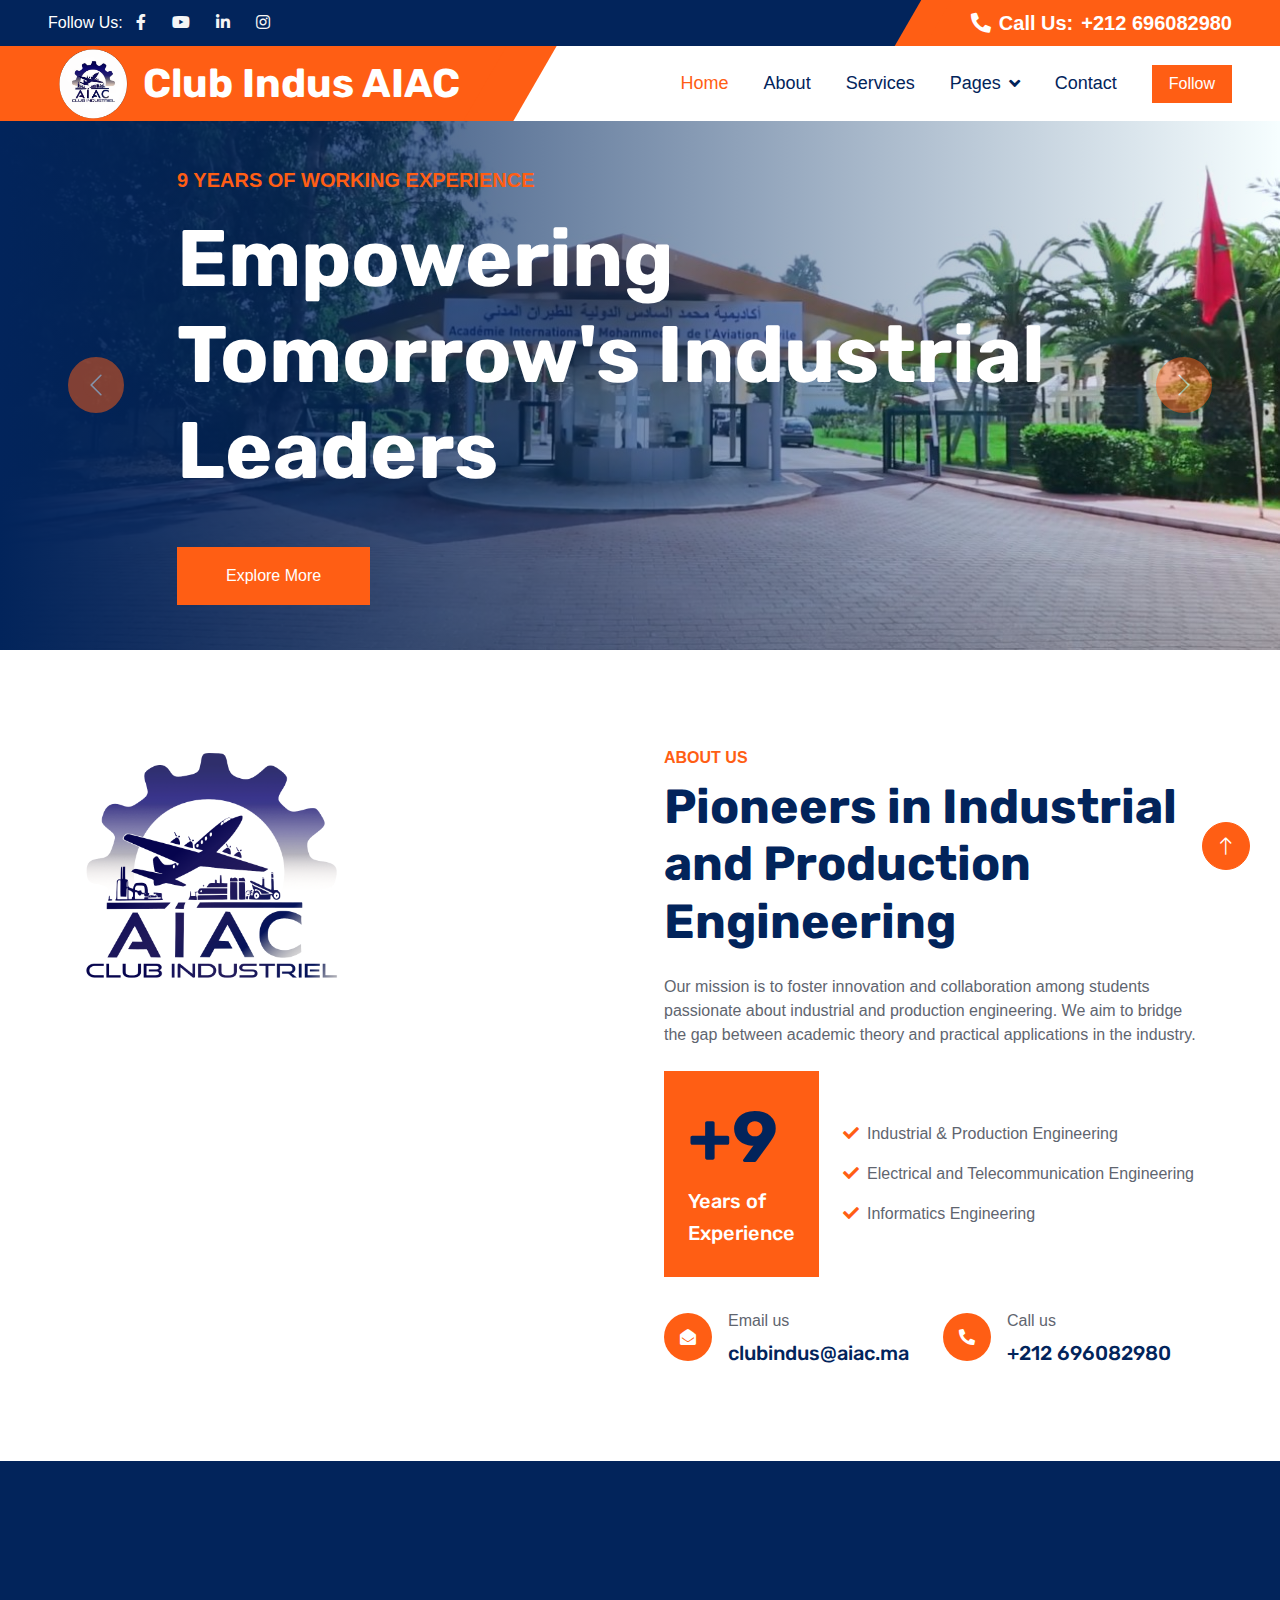
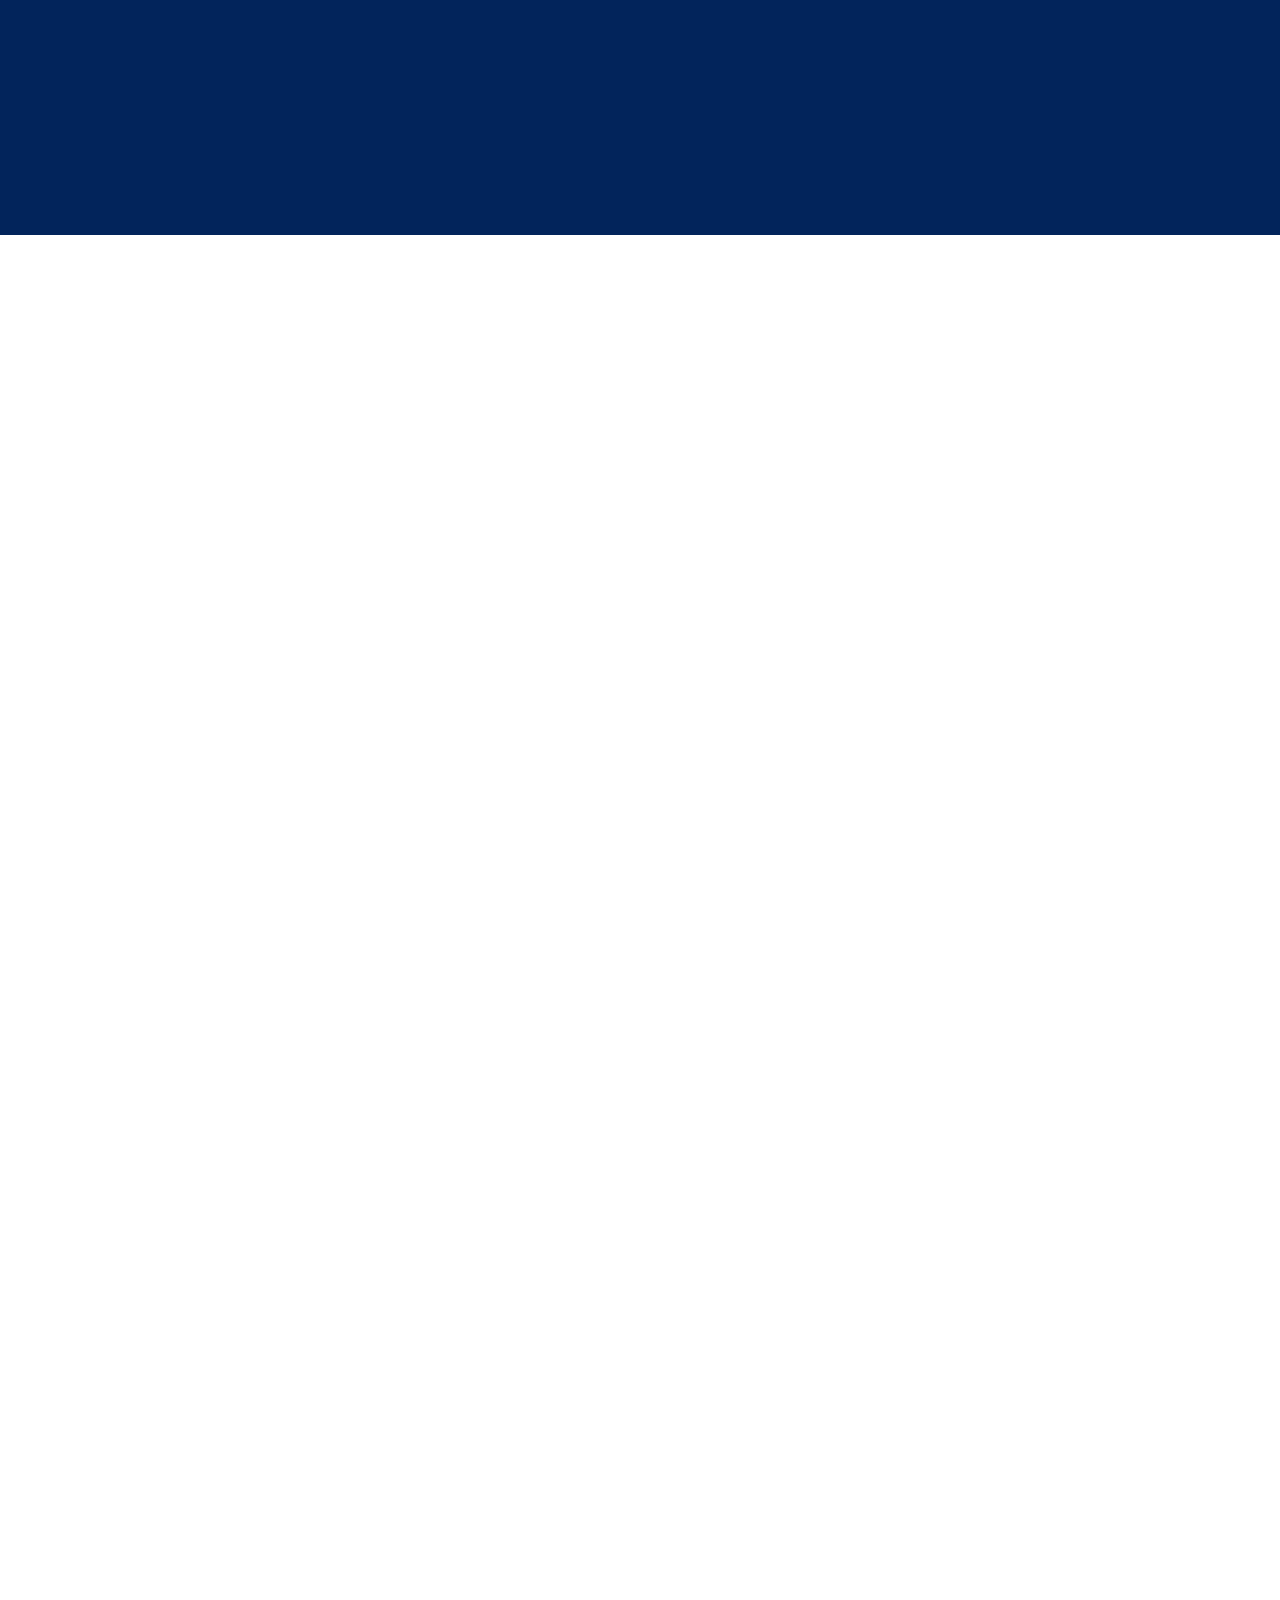
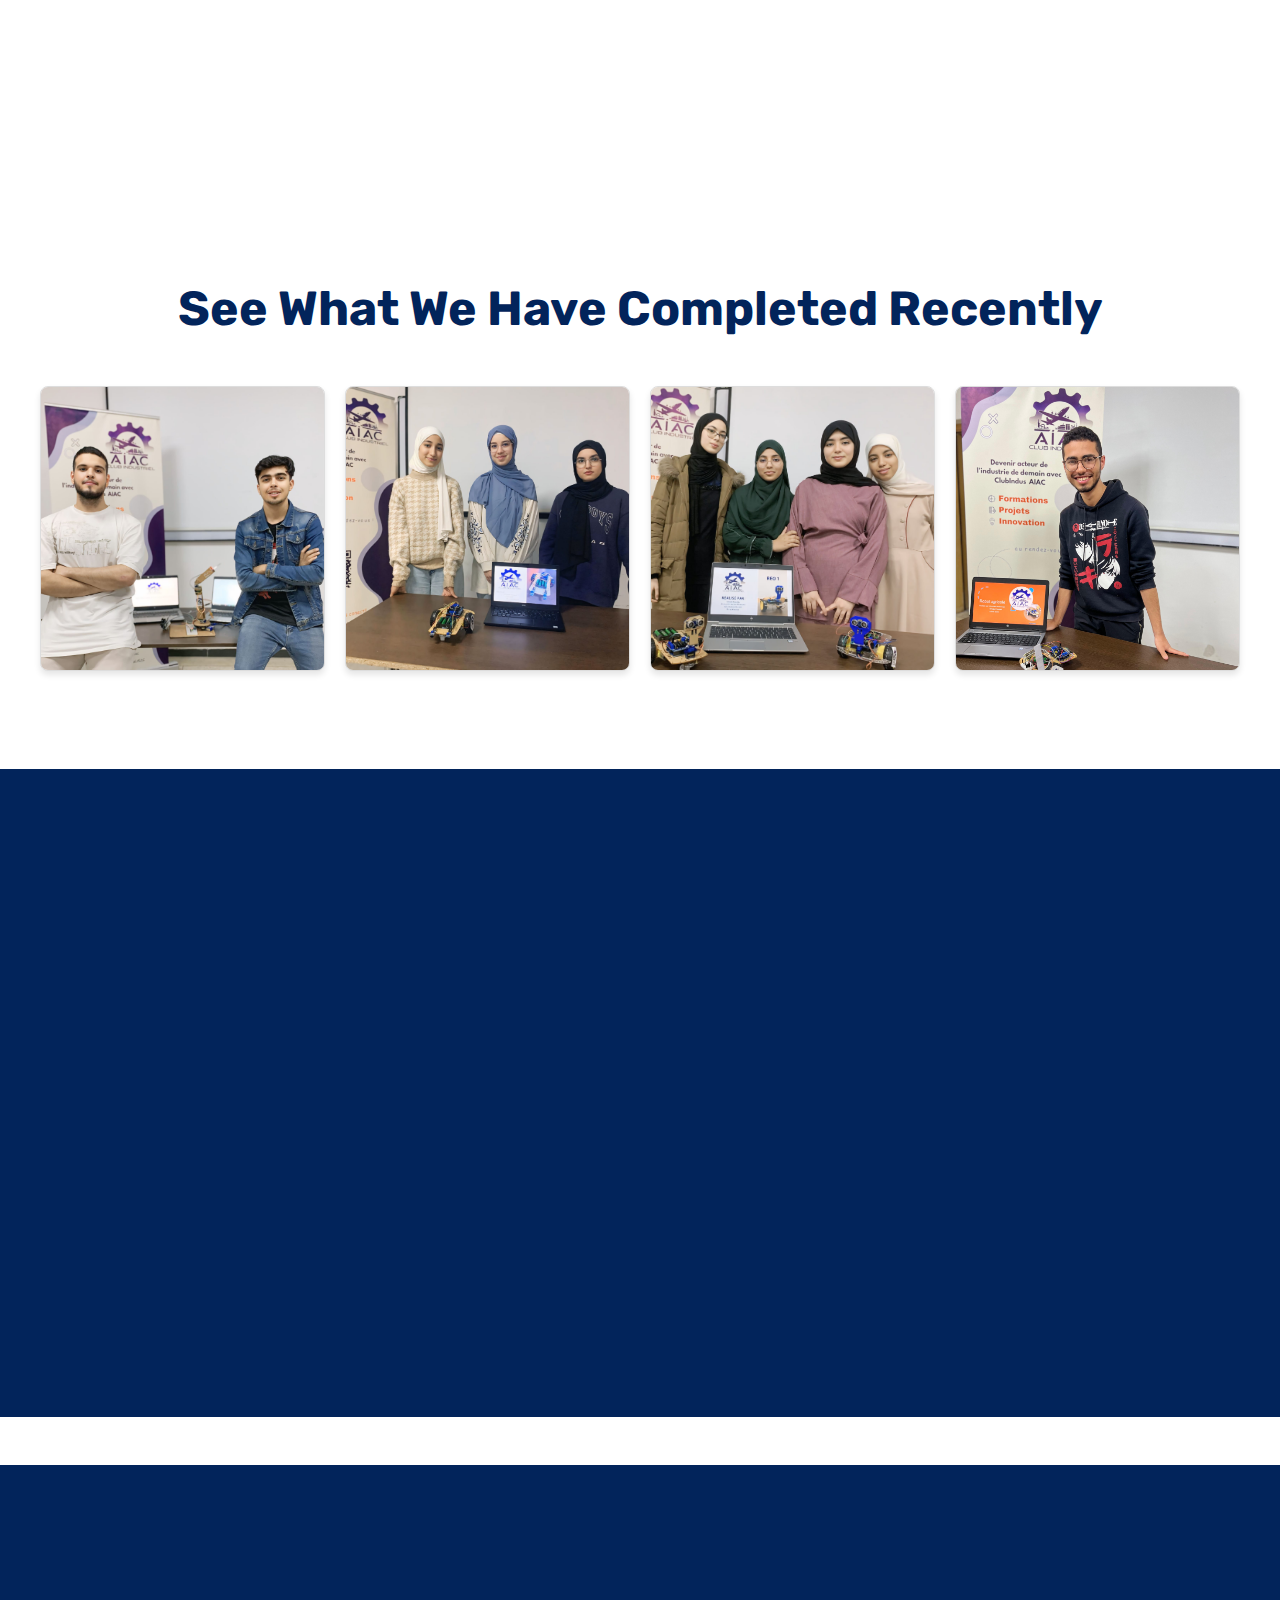
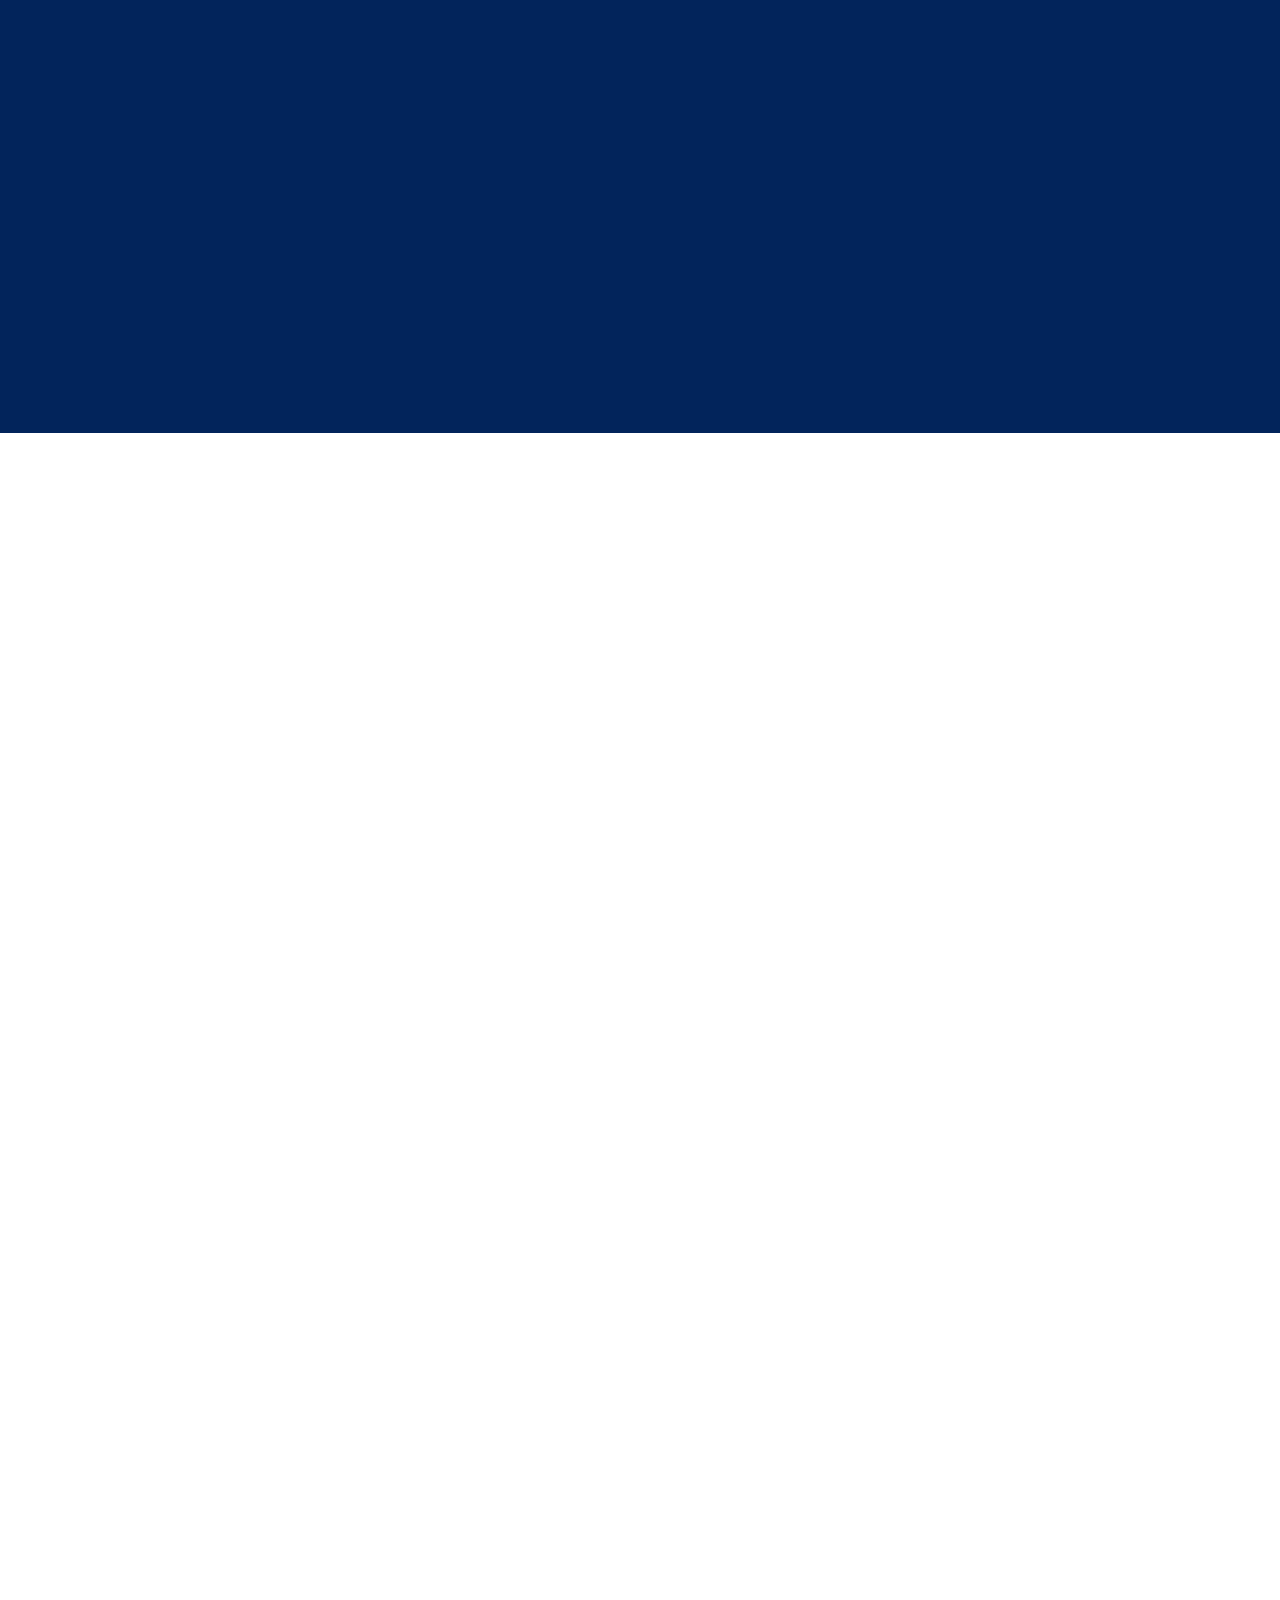
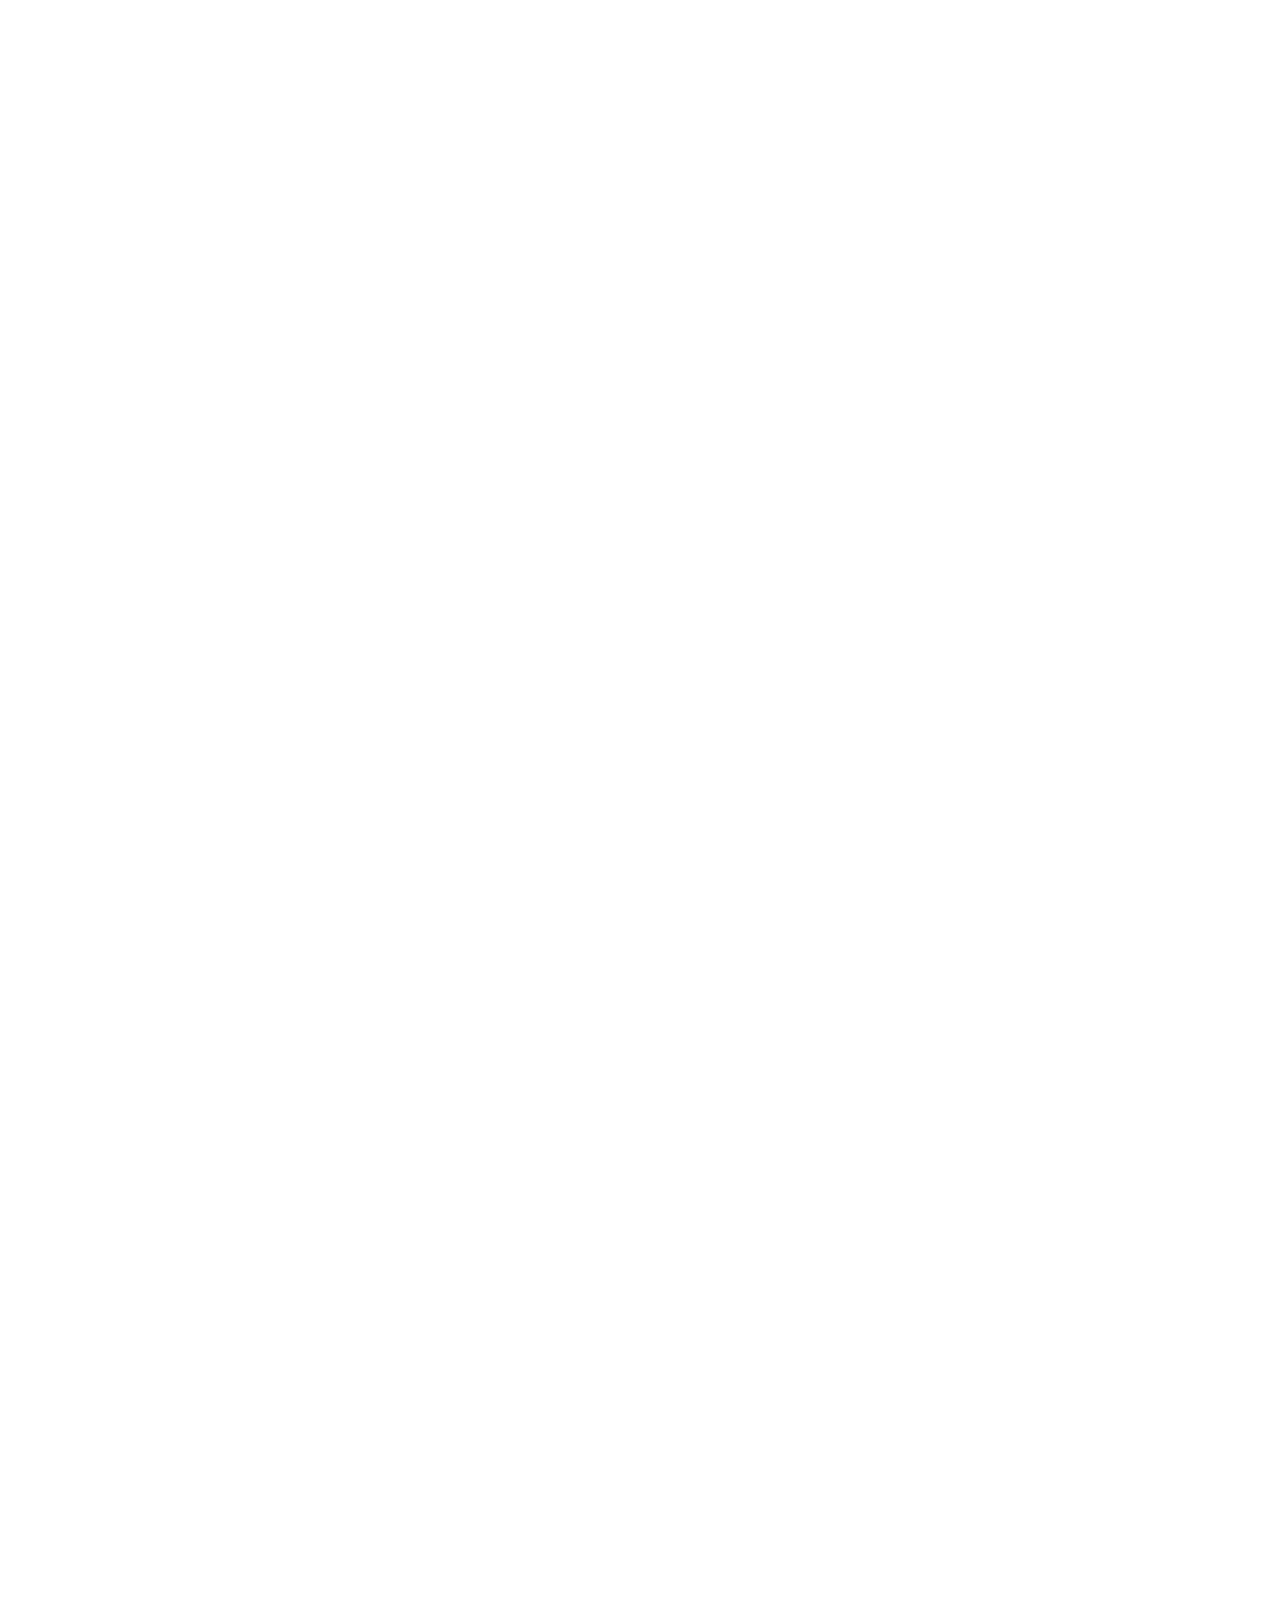
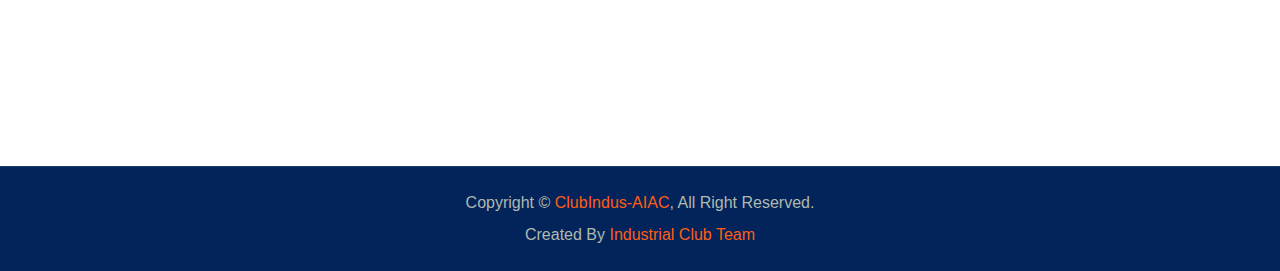
==== commit bab74743: "`Update logo text in navigation bars across all HTML files`" ====
--- a/index.html
+++ b/index.html
@@ -3,11 +3,53 @@
 
 <head>
     <meta charset="utf-8">
-    <title>Industrial club AIAC</title>
+    <title>club indus AIAC</title>
     <meta content="width=device-width, initial-scale=1.0" name="viewport">
     <meta name="description" content="Discover the AIAC Industrial Club: a space for innovation and training for industrial engineering students.">
     <meta name="keywords" content="club indus aiac, indus aiac, Académie Internationale Mohammed VI de l'Aviation Civile, club indus AIAC, indus AIAC, industrial club, AIAC, industry, industrial engineering, innovation, training">
     <meta name="author" content="AIAC Industrial Club">
+
+    <script type="application/ld+json">
+        {
+          "@context": "https://schema.org",
+          "@type": "Organization",
+          "name": "Club Indus AIAC",
+          "alternateName": "AIAC Industrial Club",
+          "url": "https://indus-aiac.com",
+          "description": "Le Club Indus AIAC est un espace pour promouvoir l'innovation et la formation dans le domaine de l'ingénierie industrielle.",
+          "logo": "https://indus-aiac.com/logo.png"
+        }
+        </script>
+        
+    <script type="application/ld+json">
+        {
+          "@context": "https://schema.org",
+          "@type": "Organization",
+          "name": "AIAC Industrial Club",
+          "url": "https://indus-aiac.com",
+          "logo": "https://indus-aiac.com/logo.png",
+          "description": "Discover the AIAC Industrial Club: a space for innovation and training for industrial engineering students.",
+          "address": {
+            "@type": "PostalAddress",
+            "streetAddress": "AIAC Campus",
+            "addressLocality": "Casablanca",
+            "addressRegion": "Grand Casablanca",
+            "postalCode": "20000",
+            "addressCountry": "MA"
+          },
+          "contactPoint": {
+            "@type": "ContactPoint",
+            "telephone": "+212 6 96082980",
+            "contactType": "Customer Service",
+            "email": "clubindus@aiac.com"
+          },
+          "sameAs": [
+            "https://www.facebook.com/ClubIndustrielAIAC/",
+            "https://www.linkedin.com/company/club-industriel-aiac/"
+          ]
+        }
+        </script>
+        
 
     <!-- OneSignal -->
     <script src="https://cdn.onesignal.com/sdks/web/v16/OneSignalSDK.page.js" defer></script>
@@ -80,7 +122,7 @@
     <nav class="navbar navbar-expand-lg bg-white navbar-light sticky-top py-0 pe-5">
         <a href="index.html" class="navbar-brand ps-5 me-0">
             <div ><img class="logo" src="img/logojdid.png" alt="Logo"></div>
-            <h1 class="text-white m-0">ClubIndus-AIAC</h1>
+            <h1 class="text-white m-0">Club Indus AIAC</h1>
             
         </a>
         <button type="button" class="navbar-toggler me-0" data-bs-toggle="collapse" data-bs-target="#navbarCollapse">
